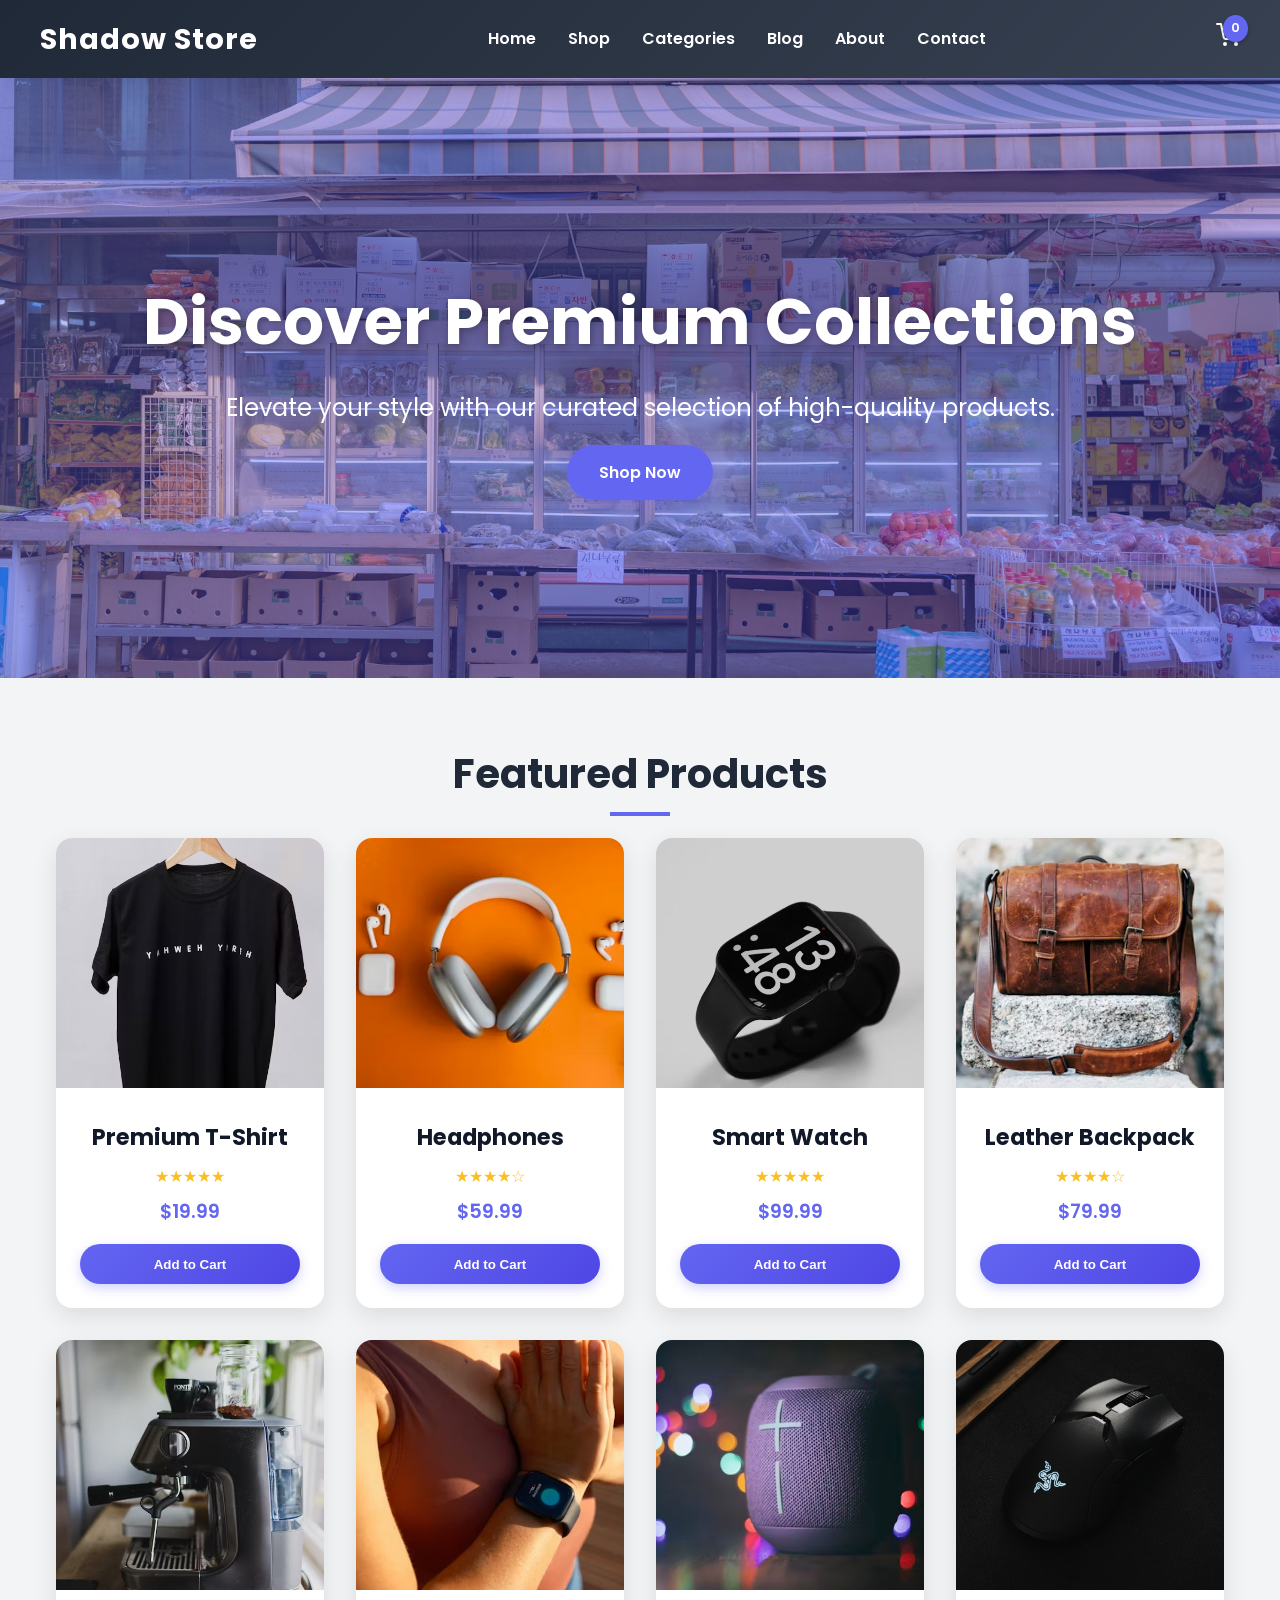
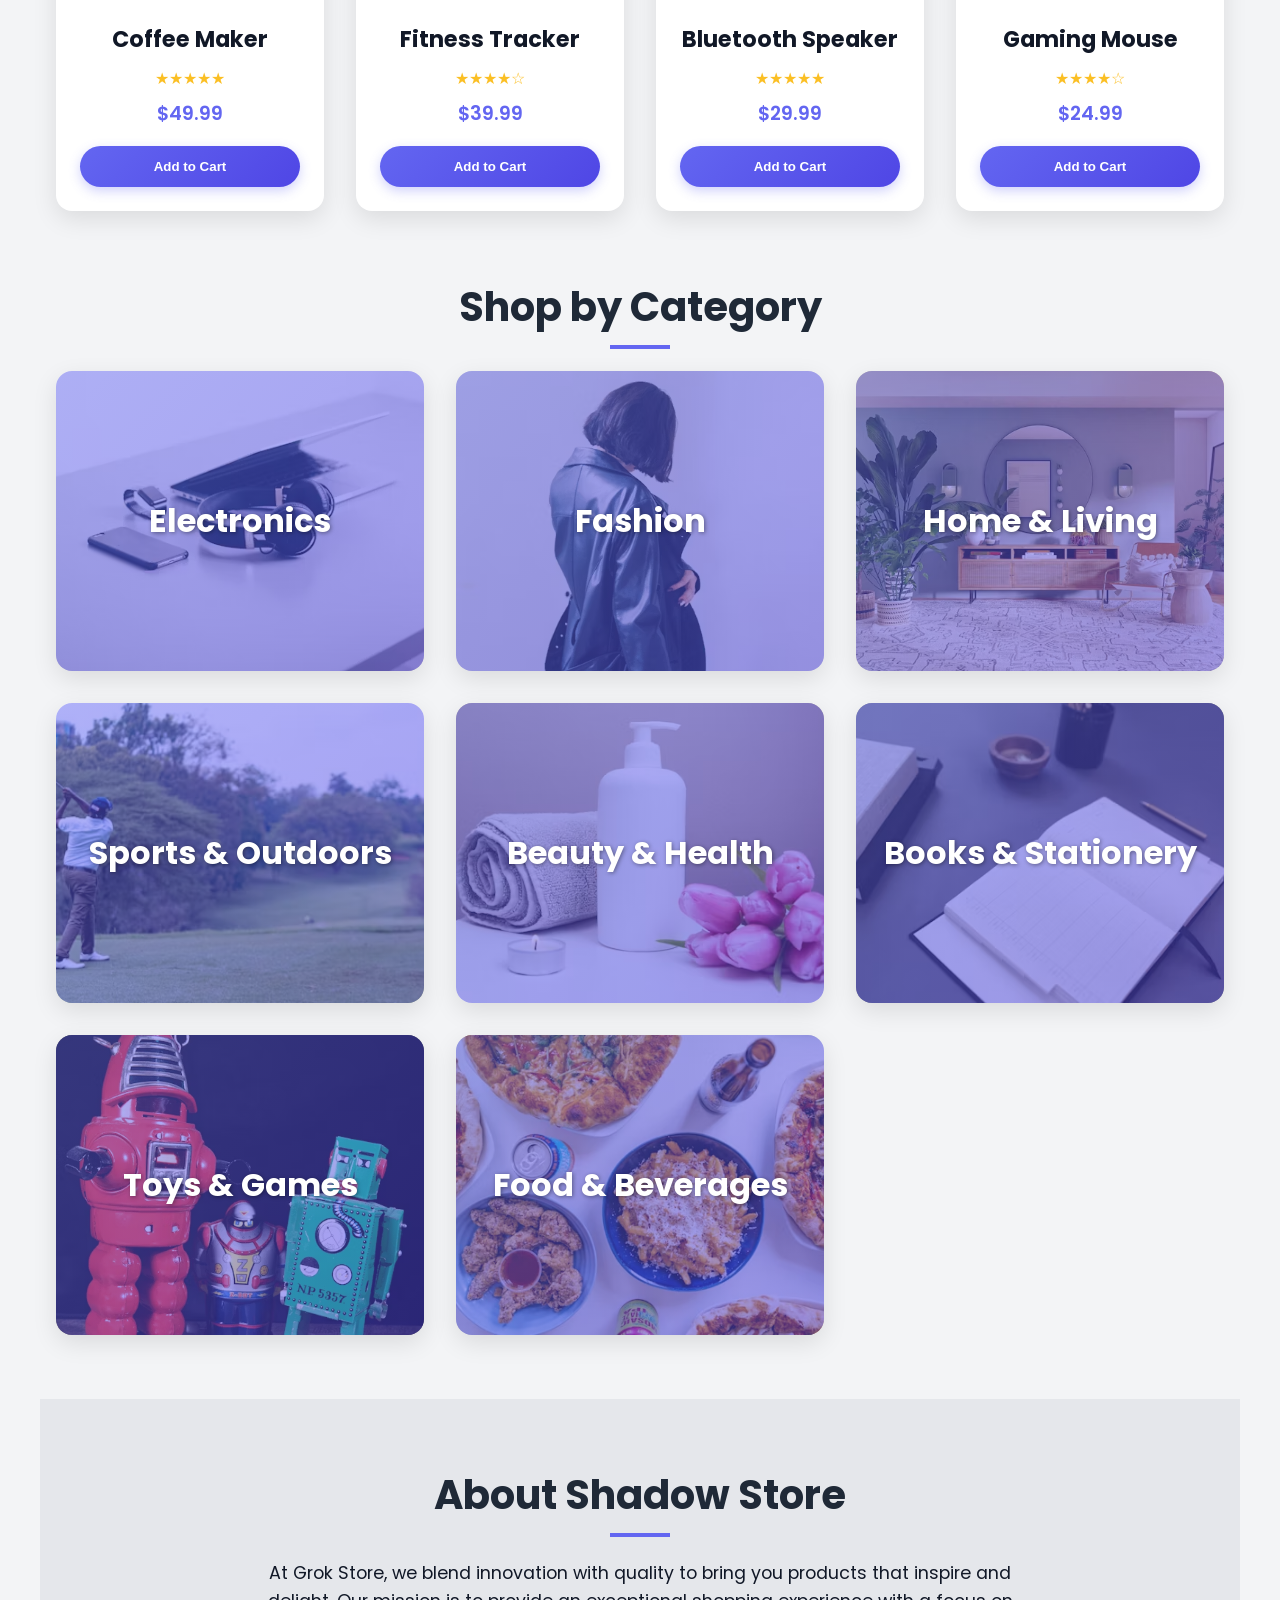
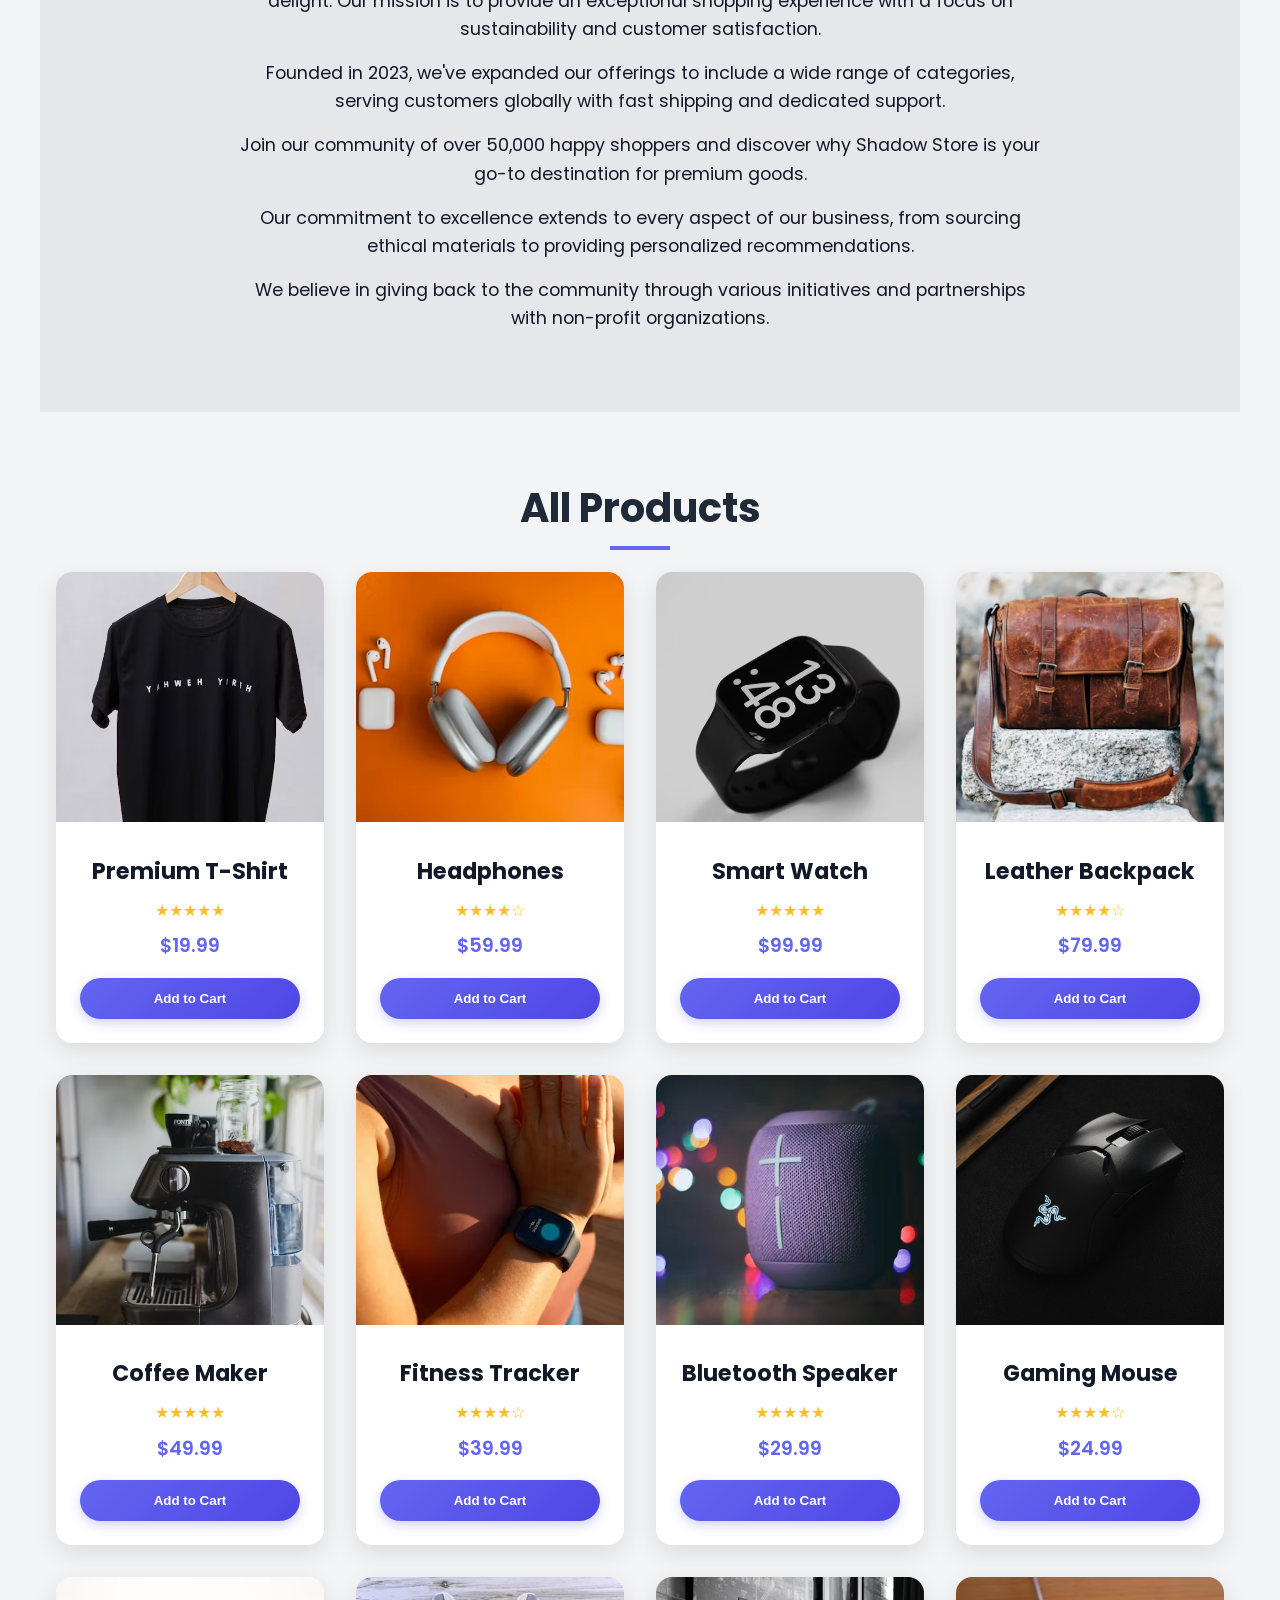
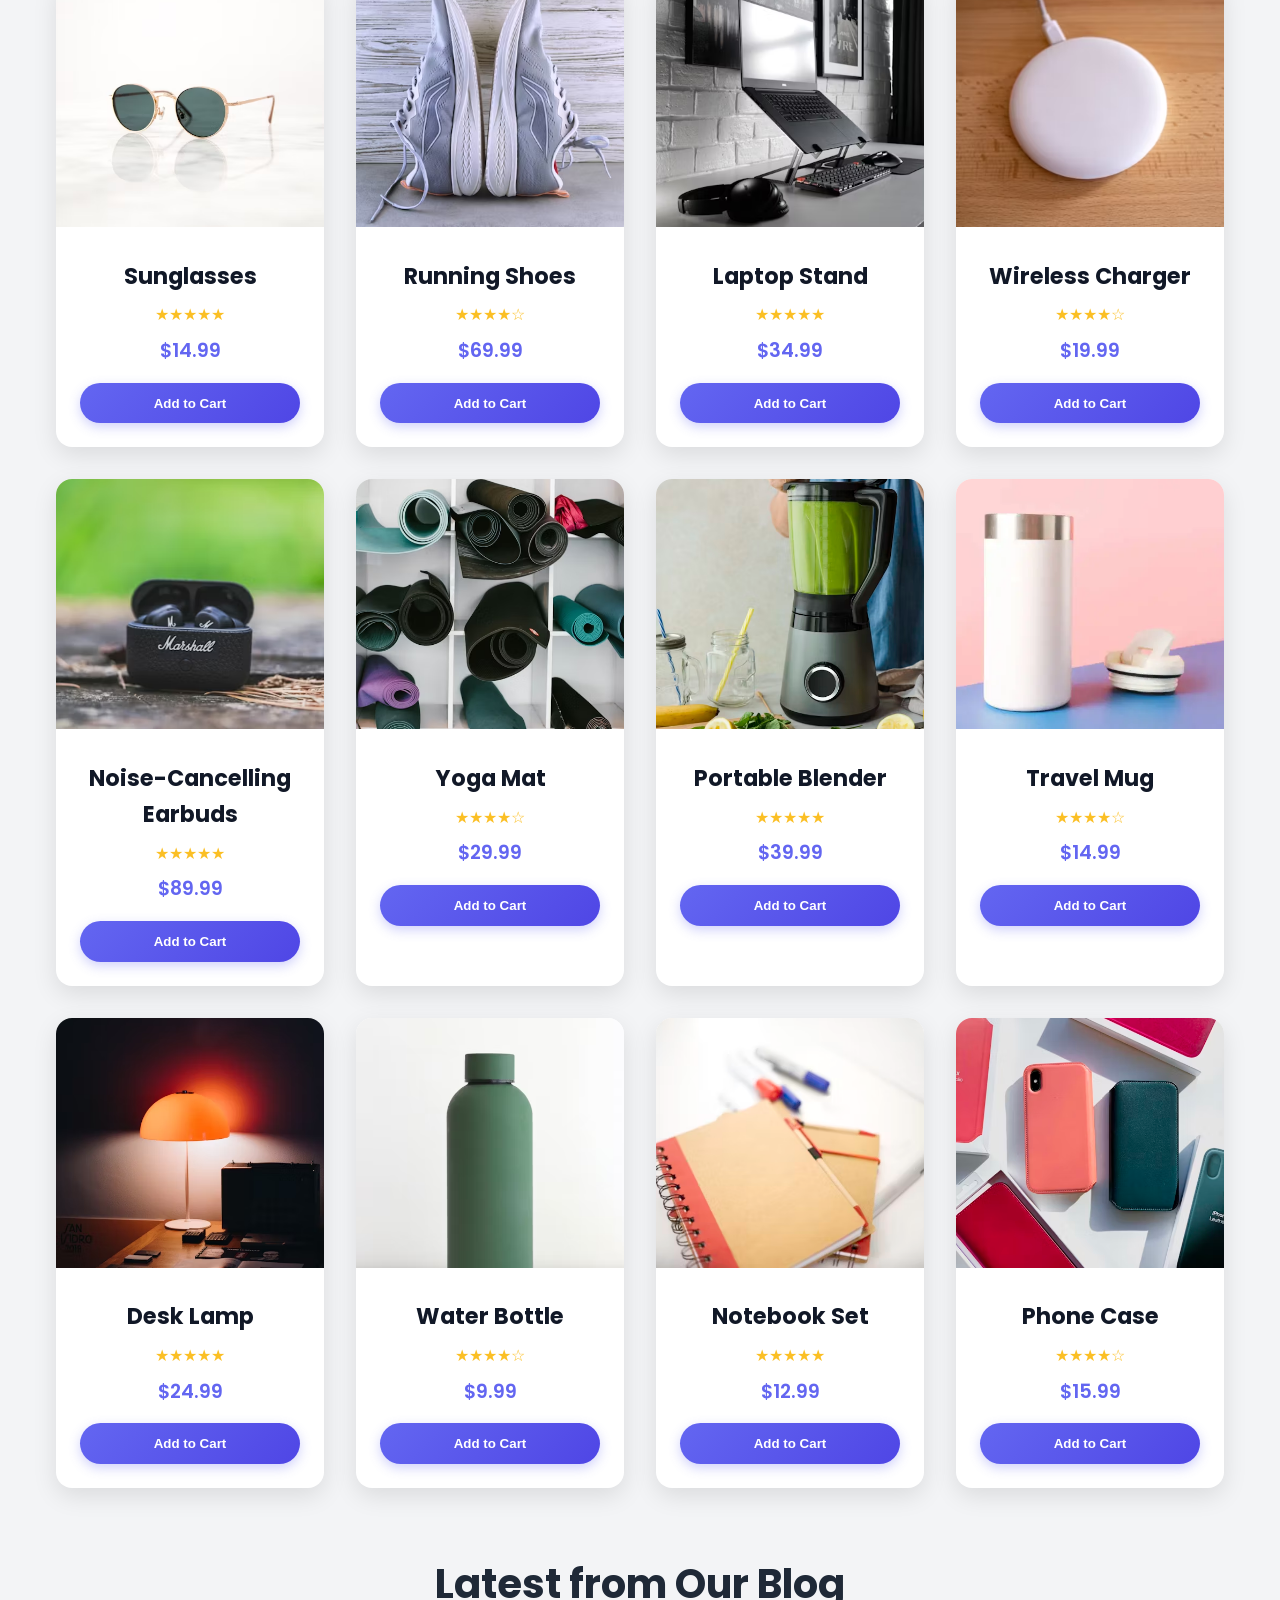
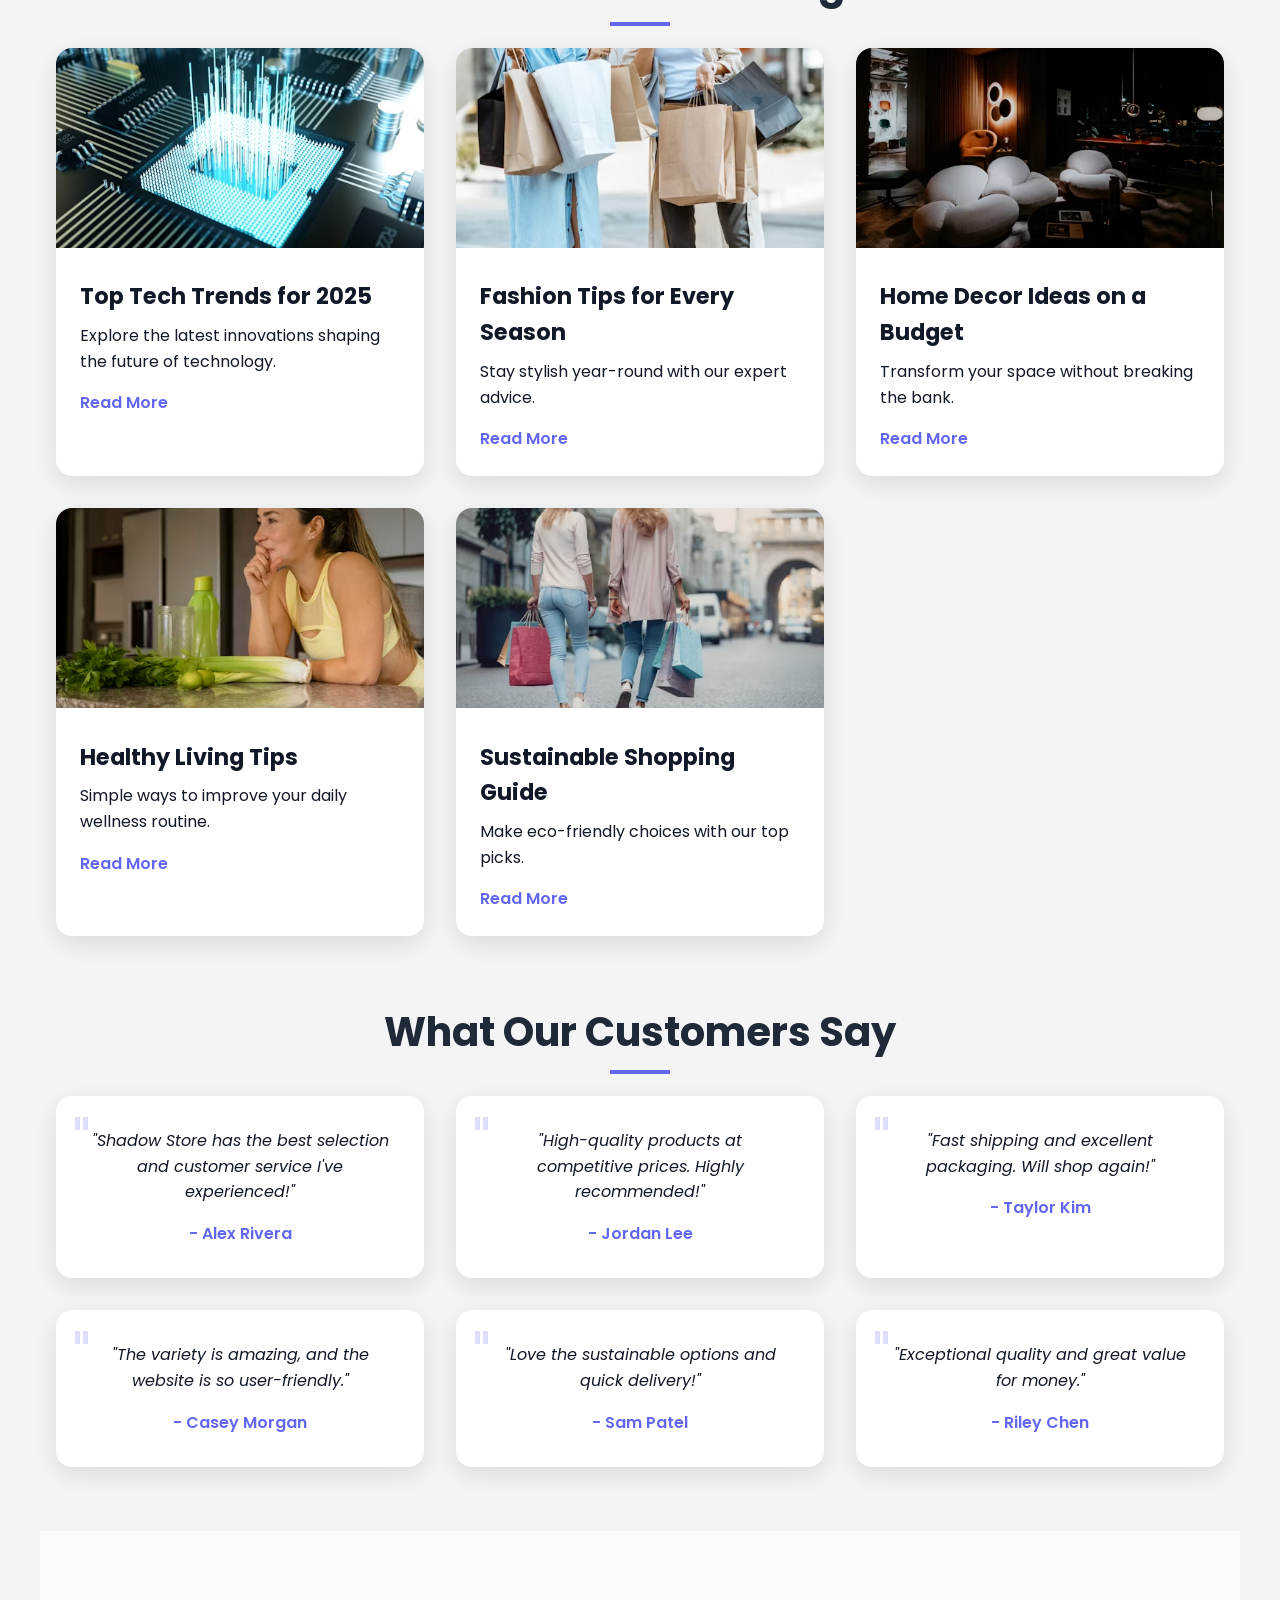
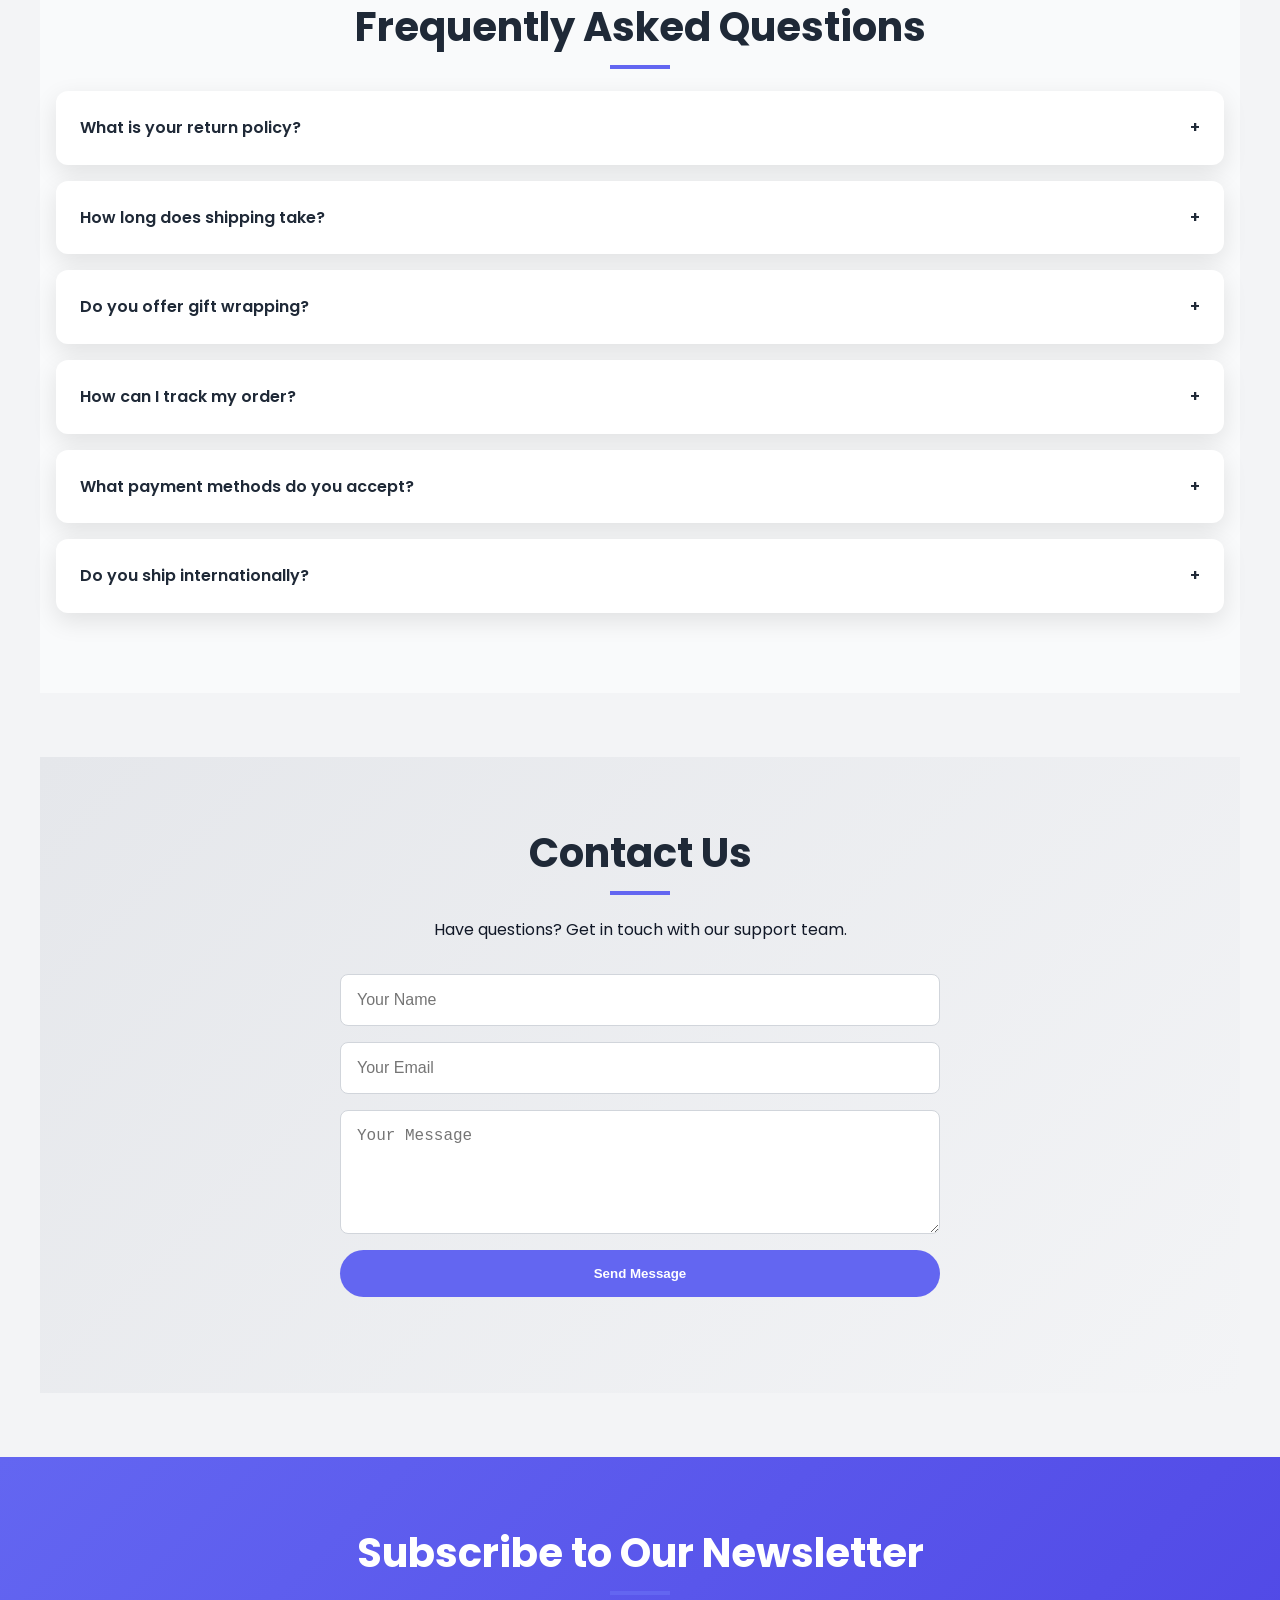
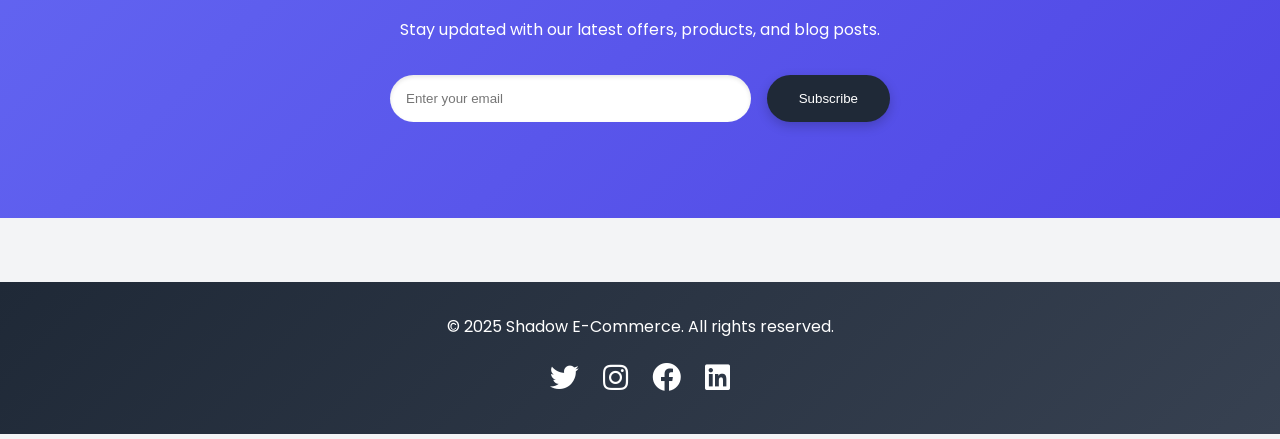
==== index.html @ c7c30edb "Add files via upload" ====
<!DOCTYPE html>
<html lang="en">

<head>
    <meta charset="UTF-8">
    <meta name="viewport" content="width=device-width, initial-scale=1.0">
    <title>Shadow E-Commerce Store</title>
    <link href="https://fonts.googleapis.com/css2?family=Poppins:wght@300;400;600;700&display=swap" rel="stylesheet">
    <link rel="stylesheet" href="https://cdnjs.cloudflare.com/ajax/libs/font-awesome/5.15.4/css/all.min.css">
    <link rel="stylesheet" href="style.css">
</head>

<body>
    <header>
        <nav>
            <div class="logo">Shadow Store</div>
            <ul class="nav-menu" id="nav-menu">
                <li><a href="#hero">Home</a></li>
                <li><a href="#all-products">Shop</a></li>
                <li><a href="#categories">Categories</a></li>
                <li><a href="#blog">Blog</a></li>
                <li><a href="#about">About</a></li>
                <li><a href="#contact">Contact</a></li>
            </ul>
            <div class="nav-right">
                <div class="cart-icon" id="cart-btn">
                    <svg xmlns="http://www.w3.org/2000/svg" viewBox="0 0 24 24" fill="none" stroke="currentColor"
                        stroke-width="2" stroke-linecap="round" stroke-linejoin="round">


                        <circle cx="9" cy="21" r="1" />
                        <circle cx="20" cy="21" r="1" />
                        <path d="M1 1h4l2.68 13.39a2 2 0 0 0 2 1.61h9.72a2 2 0 0 0 2-1.61L23 6H6" />
                    </svg>
                    <span class="cart-count" id="cart-count">0</span>
                </div>
                <div class="hamburger" id="hamburger">
                    <span></span>
                    <span></span>
                    <span></span>
                </div>
            </div>
        </nav>
    </header>

    <section class="hero" id="hero">
        <div class="hero-content">
            <h1>Discover Premium Collections</h1>
            <p>Elevate your style with our curated selection of high-quality products.</p>
            <a href="#" class="hero-btn">Shop Now</a>
        </div>
    </section>

    <section class="section" id="featured">
        <h2 class="section-title">Featured Products</h2>
        <div class="products-grid" id="featured-products-grid">
            <!-- Featured products here -->
        </div>
    </section>

    <section class="section" id="categories">
        <h2 class="section-title">Shop by Category</h2>
        <div class="categories">
            <div class="category-card">
                <img src="Electronics.avif" alt="Electronics" class="category-img">
                <div class="category-overlay">Electronics</div>
            </div>
            <div class="category-card">
                <img src="Fashion.avif" alt="Fashion" class="category-img">
                <div class="category-overlay">Fashion</div>
            </div>
            <div class="category-card">
                <img src="home.avif" alt="Home" class="category-img">
                <div class="category-overlay">Home & Living</div>
            </div>
            <div class="category-card">
                <img src="sports.avif" alt="Sports" class="category-img">
                <div class="category-overlay">Sports & Outdoors</div>
            </div>
            <div class="category-card">
                <img src="beauty and health.avif" alt="Beauty" class="category-img">
                <div class="category-overlay">Beauty & Health</div>
            </div>
            <div class="category-card">
                <img src="books.avif" alt="Books" class="category-img">
                <div class="category-overlay">Books & Stationery</div>
            </div>
            <div class="category-card">
                <img src="toya.avif" alt="Toys" class="category-img">
                <div class="category-overlay">Toys & Games</div>
            </div>
            <div class="category-card">
                <img src="food.avif" alt="Food" class="category-img">
                <div class="category-overlay">Food & Beverages</div>
            </div>
        </div>
    </section>

    <section class="about section" id="about">
        <h2 class="section-title">About Shadow Store</h2>
        <p>At Grok Store, we blend innovation with quality to bring you products that inspire and delight. Our mission
            is to provide an exceptional shopping experience with a focus on sustainability and customer satisfaction.
        </p>
        <p>Founded in 2023, we've expanded our offerings to include a wide range of categories, serving customers
            globally with fast shipping and dedicated support.</p>
        <p>Join our community of over 50,000 happy shoppers and discover why Shadow Store is your go-to destination for
            premium goods.</p>
        <p>Our commitment to excellence extends to every aspect of our business, from sourcing ethical materials to
            providing personalized recommendations.</p>
        <p>We believe in giving back to the community through various initiatives and partnerships with non-profit
            organizations.</p>
    </section>


    <section class="section" id="all-products">
        <h2 class="section-title">All Products</h2>
        <div class="products-grid" id="all-products-grid">
            <!-- All products here -->
        </div>
    </section>

    <section class="section" id="blog">
        <h2 class="section-title">Latest from Our Blog</h2>
        <div class="blog-teaser">
            <div class="blog-card">
                <img src="tech trend.avif" alt="Blog 1" class="blog-img">
                <div class="blog-info">
                    <h3>Top Tech Trends for 2025</h3>
                    <p>Explore the latest innovations shaping the future of technology.</p>
                    <a href="#" class="read-more">Read More</a>
                </div>
            </div>
            <div class="blog-card">
                <img src="fashiontrend.avif" alt="Blog 2" class="blog-img">
                <div class="blog-info">
                    <h3>Fashion Tips for Every Season</h3>
                    <p>Stay stylish year-round with our expert advice.</p>
                    <a href="#" class="read-more">Read More</a>
                </div>
            </div>
            <div class="blog-card">
                <img src="homel.avif" alt="Blog 3" class="blog-img">
                <div class="blog-info">
                    <h3>Home Decor Ideas on a Budget</h3>
                    <p>Transform your space without breaking the bank.</p>
                    <a href="#" class="read-more">Read More</a>
                </div>
            </div>
            <div class="blog-card">
                <img src="hewlthy living.avif" alt="Blog 4" class="blog-img">
                <div class="blog-info">
                    <h3>Healthy Living Tips</h3>
                    <p>Simple ways to improve your daily wellness routine.</p>
                    <a href="#" class="read-more">Read More</a>
                </div>
            </div>
            <div class="blog-card">
                <img src="shopping guide.avif" alt="Blog 5" class="blog-img">
                <div class="blog-info">
                    <h3>Sustainable Shopping Guide</h3>
                    <p>Make eco-friendly choices with our top picks.</p>
                    <a href="#" class="read-more">Read More</a>
                </div>
            </div>
        </div>
    </section>

    <section class="section" id="testimonials">
        <h2 class="section-title">What Our Customers Say</h2>
        <div class="testimonials-grid">
            <div class="testimonial-card">
                <p>"Shadow Store has the best selection and customer service I've experienced!"</p>
                <span class="testimonial-author">- Alex Rivera</span>
            </div>
            <div class="testimonial-card">
                <p>"High-quality products at competitive prices. Highly recommended!"</p>
                <span class="testimonial-author">- Jordan Lee</span>
            </div>
            <div class="testimonial-card">
                <p>"Fast shipping and excellent packaging. Will shop again!"</p>
                <span class="testimonial-author">- Taylor Kim</span>
            </div>
            <div class="testimonial-card">
                <p>"The variety is amazing, and the website is so user-friendly."</p>
                <span class="testimonial-author">- Casey Morgan</span>
            </div>
            <div class="testimonial-card">
                <p>"Love the sustainable options and quick delivery!"</p>
                <span class="testimonial-author">- Sam Patel</span>
            </div>
            <div class="testimonial-card">
                <p>"Exceptional quality and great value for money."</p>
                <span class="testimonial-author">- Riley Chen</span>
            </div>
        </div>
    </section>


    <section class="faq section">
        <h2 class="section-title">Frequently Asked Questions</h2>
        <div class="faq-item">
            <div class="faq-question">What is your return policy? <span class="faq-icon">+</span></div>
            <div class="faq-answer">We offer a 30-day return policy on most items. Please check the product page for
                details.</div>
        </div>
        <div class="faq-item">
            <div class="faq-question">How long does shipping take? <span class="faq-icon">+</span></div>
            <div class="faq-answer">Standard shipping takes 3-5 business days within the US. International shipping
                varies.</div>
        </div>
        <div class="faq-item">
            <div class="faq-question">Do you offer gift wrapping? <span class="faq-icon">+</span></div>
            <div class="faq-answer">Yes, gift wrapping is available for an additional fee during checkout.</div>
        </div>
        <div class="faq-item">
            <div class="faq-question">How can I track my order? <span class="faq-icon">+</span></div>
            <div class="faq-answer">You'll receive a tracking number via email once your order ships.</div>
        </div>
        <div class="faq-item">
            <div class="faq-question">What payment methods do you accept? <span class="faq-icon">+</span></div>
            <div class="faq-answer">We accept major credit cards, PayPal, and Apple Pay.</div>
        </div>
        <div class="faq-item">
            <div class="faq-question">Do you ship internationally? <span class="faq-icon">+</span></div>
            <div class="faq-answer">Yes, we ship to most countries worldwide. Shipping fees apply.</div>
        </div>
    </section>

    <section class="contact section" id="contact">
        <h2 class="section-title">Contact Us</h2>
        <p>Have questions? Get in touch with our support team.</p>
        <form>
            <input type="text" placeholder="Your Name">
            <input type="email" placeholder="Your Email">
            <textarea placeholder="Your Message" rows="5"></textarea>
            <button type="submit">Send Message</button>
        </form>
    </section>

    <section class="newsletter">
        <h2 class="section-title" style="color: #fff;">Subscribe to Our Newsletter</h2>
        <p>Stay updated with our latest offers, products, and blog posts.</p>
        <form>
            <input type="email" placeholder="Enter your email">
            <button type="submit">Subscribe</button>
        </form>
    </section>

    <div class="cart-modal" id="cart-modal">
        <div class="cart-content">
            <span class="close-modal" id="close-modal">&times;</span>
            <h2>Your Cart</h2>
            <div class="cart-items" id="cart-items"></div>
            <p class="total" id="total">Total: $0</p>
            <button class="checkout-btn" onclick="alert('Checkout not implemented')">Checkout</button>
        </div>
    </div>

    <footer>
        <p>&copy; 2025 Shadow E-Commerce. All rights reserved.</p>
        <div class="social-links">
            <a href="#"><i class="fab fa-twitter"></i></a>
            <a href="#"><i class="fab fa-instagram"></i></a>
            <a href="#"><i class="fab fa-facebook"></i></a>
            <a href="#"><i class="fab fa-linkedin"></i></a>
        </div>
    </footer>

    <script src="script.js"></script>
</body>

</html>
---- style.css ----
/* CSS Variables - Enhanced for beauty */
  :root {
      --primary-color: #6366F1;
      /* Indigo */
      --secondary-color: #1F2937;
      /* Dark gray */
      --accent-color: #4F46E5;
      /* Deeper indigo */
      --bg-color: #F3F4F6;
      /* Soft light gray */
      --text-color: #111827;
      /* Almost black */
      --light-text: #FFFFFF;
      /* White */
      --success-color: #10B981;
      /* Green */
      --error-color: #EF4444;
      /* Red */
      --warning-color: #FBBF24;
      /* Yellow */
      --shadow: 0 8px 24px rgba(0, 0, 0, 0.1);
      --transition: all 0.3s cubic-bezier(0.4, 0, 0.2, 1);
  }

  /* Basic Reset */
  * {
      margin: 0;
      padding: 0;
      box-sizing: border-box;
  }

  body {
      font-family: 'Poppins', sans-serif;
      line-height: 1.6;
      color: var(--text-color);
      background-color: var(--bg-color);
  }

  /* Header */
  header {
      background: linear-gradient(135deg, var(--secondary-color), #374151);
      color: var(--light-text);
      padding: 1rem;
      position: sticky;
      top: 0;
      z-index: 1000;
      box-shadow: var(--shadow);
  }

  nav {
      display: flex;
      justify-content: space-between;
      align-items: center;
      max-width: 1200px;
      margin: 0 auto;
  }

  nav .logo {
      font-size: 1.8rem;
      font-weight: 700;
      letter-spacing: 1px;
  }

  .nav-right {
      display: flex;
      align-items: center;
      gap: 1rem;
  }

  nav ul {
      list-style: none;
      display: flex;
      gap: 2rem;
  }

  nav ul li a {
      color: var(--light-text);
      text-decoration: none;
      font-weight: 600;
      transition: var(--transition);
  }

  nav ul li a:hover {
      color: var(--primary-color);
      transform: translateY(-2px);
  }

  .cart-icon {
      position: relative;
      cursor: pointer;
      color: var(--light-text);
      transition: var(--transition);
  }

  .cart-icon:hover {
      color: var(--primary-color);
  }

  .cart-icon svg {
      width: 24px;
      height: 24px;
  }

  .cart-count {
      position: absolute;
      top: -8px;
      right: -8px;
      background: var(--primary-color);
      color: var(--light-text);
      border-radius: 50%;
      padding: 0.2rem 0.5rem;
      font-size: 0.8rem;
      font-weight: 600;
      box-shadow: 0 2px 4px rgba(0, 0, 0, 0.2);
  }

  /* Hamburger Menu for Mobile */
  .hamburger {
      display: none;
      flex-direction: column;
      cursor: pointer;
      gap: 0.4rem;
      transition: var(--transition);
  }

  .hamburger span {
      width: 25px;
      height: 3px;
      background: var(--light-text);
      transition: var(--transition);
      border-radius: 2px;
  }

  .hamburger.active span:nth-child(1) {
      transform: rotate(45deg) translate(5px, 5px);
  }

  .hamburger.active span:nth-child(2) {
      opacity: 0;
  }

  .hamburger.active span:nth-child(3) {
      transform: rotate(-45deg) translate(7px, -6px);
  }


  .nav-menu {
      display: flex;
      transition: var(--transition);
  }

  @media (max-width: 768px) {
      .hamburger {
          display: flex;
      }

      .nav-menu {
          position: absolute;
          top: 100%;
          left: 0;
          width: 100%;
          background: linear-gradient(135deg, var(--secondary-color), #374151);
          flex-direction: column;
          gap: 1rem;
          padding: 1rem;
          max-height: 0;
          overflow: hidden;
          transition: max-height 0.5s ease-in-out, opacity 0.5s ease-in-out;
          opacity: 0;
          box-shadow: var(--shadow);
      }

      .nav-menu.active {
          max-height: 500px;
          opacity: 1;
      }

      nav ul li {
          text-align: center;
      }

      .nav-right {
          gap: 1.5rem;
      }
  }

  /* Hero Section - Enhanced with subtle animation */
  .hero {
      background: url('sq-lim-aWm7fAUNPEc-unsplash (2).jpg') no-repeat center center/cover;
      height: 600px;
      display: flex;
      flex-direction: column;
      align-items: center;
      justify-content: center;
      text-align: center;
      color: var(--light-text);
      position: relative;
      overflow: hidden;
      animation: heroBg 20s ease infinite;
  }

  @keyframes heroBg {
      0% {
          background-position: center;
      }

      50% {
          background-position: center left;
      }

      100% {
          background-position: center;
      }
  }

  .hero::before {
      content: '';
      position: absolute;
      top: 0;
      left: 0;
      width: 100%;
      height: 100%;
      background: linear-gradient(135deg, rgba(99, 102, 241, 0.4), rgba(79, 70, 229, 0.4));
      z-index: 1;
  }

  .hero-content {
      position: relative;
      z-index: 2;
      animation: fadeInUp 1.5s ease-out;
  }

  .hero h1 {
      font-size: 4rem;
      margin-bottom: 1rem;
      text-shadow: 2px 2px 8px rgba(0, 0, 0, 0.3);
  }

  .hero p {
      font-size: 1.5rem;
      margin-bottom: 2rem;
  }

  .hero-btn {
      background: var(--primary-color);
      color: var(--light-text);
      padding: 1rem 2rem;
      border-radius: 50px;
      text-decoration: none;
      font-weight: 600;
      transition: var(--transition);
      box-shadow: 0 4px 12px rgba(99, 102, 241, 0.4);
  }

  .hero-btn:hover {
      background: var(--accent-color);
      transform: scale(1.05);
      box-shadow: 0 6px 18px rgba(99, 102, 241, 0.6);
  }

  /* Section Styles */
  .section {
      max-width: 1200px;
      margin: 4rem auto;
      padding: 0 1rem;
  }

  .section-title {
      text-align: center;
      font-size: 2.5rem;
      margin-bottom: 2rem;
      position: relative;
      color: var(--secondary-color);
  }

  .section-title::after {
      content: '';
      width: 60px;
      height: 4px;
      background: var(--primary-color);
      position: absolute;
      bottom: -10px;
      left: 50%;
      transform: translateX(-50%);
  }

  /* Products Grid */
  .products-grid {
      display: grid;
      grid-template-columns: repeat(auto-fit, minmax(250px, 1fr));
      gap: 2rem;
  }

  .product-card {
      background: #fff;
      border-radius: 16px;
      overflow: hidden;
      box-shadow: var(--shadow);
      transition: var(--transition);
  }


  .product-card:hover {
      transform: translateY(-12px);
      box-shadow: 0 12px 32px rgba(0, 0, 0, 0.12);
  }

  .product-img {
      width: 100%;
      height: 250px;
      object-fit: cover;
      transition: var(--transition);
  }

  .product-card:hover .product-img {
      transform: scale(1.08);
  }

  .product-info {
      padding: 1.5rem;
      text-align: center;
  }

  .product-info h3 {
      font-size: 1.4rem;
      margin-bottom: 0.5rem;
  }

  .product-rating {
      color: var(--warning-color);
      margin-bottom: 0.5rem;
  }

  .product-price {
      font-size: 1.2rem;
      font-weight: 600;
      color: var(--primary-color);
      margin-bottom: 1rem;
  }

  .add-to-cart {
      background: linear-gradient(135deg, var(--primary-color), var(--accent-color));
      color: var(--light-text);
      border: none;
      padding: 0.8rem 1.5rem;
      border-radius: 50px;
      cursor: pointer;
      font-weight: 600;
      transition: var(--transition);
      width: 100%;
      box-shadow: 0 4px 12px rgba(99, 102, 241, 0.3);
  }

  .add-to-cart:hover {
      background: linear-gradient(135deg, var(--accent-color), var(--primary-color));
      transform: scale(1.05);
      box-shadow: 0 6px 18px rgba(99, 102, 241, 0.5);
  }

  /* Categories Section */
  .categories {
      display: grid;
      grid-template-columns: repeat(auto-fit, minmax(300px, 1fr));
      gap: 2rem;
  }

  .category-card {
      position: relative;
      height: 300px;
      border-radius: 16px;
      overflow: hidden;
      box-shadow: var(--shadow);
      transition: var(--transition);
  }

  .category-card:hover {
      transform: scale(1.05);
      box-shadow: 0 12px 32px rgba(0, 0, 0, 0.12);
  }

  .category-img {
      width: 100%;
      height: 100%;
      object-fit: cover;
      transition: var(--transition);
  }

  .category-card:hover .category-img {
      transform: scale(1.1);
  }

  .category-overlay {
      position: absolute;
      top: 0;
      left: 0;
      width: 100%;
      height: 100%;
      background: linear-gradient(135deg, rgba(99, 102, 241, 0.5), rgba(79, 70, 229, 0.5));
      display: flex;
      align-items: center;
      justify-content: center;
      color: var(--light-text);
      font-size: 2rem;
      font-weight: 700;
      text-shadow: 1px 1px 4px rgba(0, 0, 0, 0.4);
      transition: var(--transition);
  }

  .category-card:hover .category-overlay {
      background: linear-gradient(135deg, rgba(99, 102, 241, 0.6), rgba(79, 70, 229, 0.6));
  }

  /* About Section */
  .about {
      background: #E5E7EB;
      padding: 4rem 1rem;
      text-align: center;
  }

  .about p {
      max-width: 800px;
      margin: 0 auto 1rem;
      font-size: 1.1rem;
  }

  /* Blog Teaser */
  .blog-teaser {
      display: grid;
      grid-template-columns: repeat(auto-fit, minmax(300px, 1fr));
      gap: 2rem;
  }

  .blog-card {
      background: #fff;
      border-radius: 16px;
      overflow: hidden;
      box-shadow: var(--shadow);
      transition: var(--transition);
  }

  .blog-card:hover {
      transform: translateY(-12px);
      box-shadow: 0 12px 32px rgba(0, 0, 0, 0.12);
  }

  .blog-img {
      width: 100%;
      height: 200px;
      object-fit: cover;
      transition: var(--transition);
  }

  .blog-card:hover .blog-img {
      transform: scale(1.08);
  }


  .blog-info {
      padding: 1.5rem;
  }

  .blog-info h3 {
      font-size: 1.4rem;
      margin-bottom: 0.5rem;
  }

  .blog-info p {
      font-size: 1rem;
      margin-bottom: 1rem;
  }

  .read-more {
      color: var(--primary-color);
      text-decoration: none;
      font-weight: 600;
      transition: var(--transition);
  }

  .read-more:hover {
      color: var(--accent-color);
  }

  /* Testimonials */
  .testimonials-grid {
      display: grid;
      grid-template-columns: repeat(auto-fit, minmax(300px, 1fr));
      gap: 2rem;
  }

  .testimonial-card {
      background: #fff;
      border-radius: 16px;
      padding: 2rem;
      box-shadow: var(--shadow);
      text-align: center;
      position: relative;
      transition: var(--transition);
  }

  .testimonial-card:hover {
      transform: translateY(-8px);
      box-shadow: 0 10px 28px rgba(0, 0, 0, 0.1);
  }

  .testimonial-card::before {
      content: '"';
      font-size: 4rem;
      color: var(--primary-color);
      position: absolute;
      top: 0;
      left: 1rem;
      opacity: 0.2;
  }

  .testimonial-card p {
      font-style: italic;
      margin-bottom: 1rem;
  }

  .testimonial-author {
      font-weight: 600;
      color: var(--primary-color);
  }

  /* FAQ Section */
  .faq {
      background: #F9FAFB;
      padding: 4rem 1rem;
  }

  .faq-item {
      background: #fff;
      border-radius: 12px;
      box-shadow: var(--shadow);
      margin-bottom: 1rem;
      overflow: hidden;
      transition: var(--transition);
  }

  .faq-question {
      padding: 1.5rem;
      cursor: pointer;
      display: flex;
      justify-content: space-between;
      align-items: center;
      font-weight: 600;
      color: var(--secondary-color);
      transition: var(--transition);
  }

  .faq-question:hover {
      color: var(--primary-color);
      background: #F9FAFB;
  }

  .faq-answer {
      padding: 0 1.5rem 1.5rem;
      display: none;
      color: var(--text-color);
  }

  .faq-item.active .faq-answer {
      display: block;
  }

  .faq-icon {
      transition: transform 0.3s ease;
  }

  .faq-item.active .faq-icon {
      transform: rotate(45deg);
  }

  /* Contact Section */
  .contact {
      background: linear-gradient(135deg, #E5E7EB, #F3F4F6);
      padding: 4rem 1rem;
      text-align: center;
  }

  .contact form {
      max-width: 600px;
      margin: 2rem auto;
      display: flex;
      flex-direction: column;
      gap: 1rem;
  }

  .contact input,
  .contact textarea {
      padding: 1rem;
      border: 1px solid #D1D5DB;
      border-radius: 8px;
      font-size: 1rem;
  }

  .contact button {
      background: var(--primary-color);
      color: var(--light-text);
      border: none;
      padding: 1rem;
      border-radius: 50px;
      cursor: pointer;
      font-weight: 600;
      transition: var(--transition);
  }

  .contact button:hover {
      background: var(--accent-color);
      transform: scale(1.05);
  }

  /* Newsletter */
  .newsletter {
      background: linear-gradient(135deg, var(--primary-color), var(--accent-color));
      color: var(--light-text);
      padding: 4rem 1rem;
      text-align: center;
  }


  .newsletter form {
      max-width: 500px;
      margin: 2rem auto;
      display: flex;
      gap: 1rem;
  }

  .newsletter input {
      flex: 1;
      padding: 1rem;
      border: none;
      border-radius: 50px;
      box-shadow: inset 0 2px 4px rgba(0, 0, 0, 0.1);
  }

  .newsletter button {
      background: var(--secondary-color);
      color: var(--light-text);
      border: none;
      padding: 1rem 2rem;
      border-radius: 50px;
      cursor: pointer;
      transition: var(--transition);
      box-shadow: 0 4px 12px rgba(0, 0, 0, 0.2);
  }

  .newsletter button:hover {
      background: #111827;
      transform: scale(1.05);
  }

  /* Cart Modal - More Beautiful and Realistic */
  .cart-modal {
      position: fixed;
      top: 0;
      left: 0;
      width: 100%;
      height: 100%;
      background: rgba(0, 0, 0, 0.6);
      display: none;
      align-items: center;
      justify-content: center;
      z-index: 2000;
      animation: fadeIn 0.5s ease;
  }

  .cart-content {
      background: #fff;
      padding: 2.5rem;
      border-radius: 20px;
      max-width: 800px;
      width: 90%;
      position: relative;
      box-shadow: 0 12px 32px rgba(0, 0, 0, 0.2);
      overflow-y: auto;
      max-height: 80vh;
  }

  .close-modal {
      position: absolute;
      top: 1.5rem;
      right: 1.5rem;
      cursor: pointer;
      font-size: 2rem;
      color: var(--text-color);
      transition: var(--transition);
  }

  .close-modal:hover {
      color: var(--primary-color);
      transform: rotate(90deg);
  }

  .cart-content h2 {
      text-align: center;
      margin-bottom: 2rem;
      color: var(--secondary-color);
  }

  .cart-items {
      margin-bottom: 2rem;
  }

  .cart-item {
      display: flex;
      align-items: center;
      margin-bottom: 1.5rem;
      padding: 1.5rem;
      border-radius: 16px;
      background: #F9FAFB;
      box-shadow: 0 4px 12px rgba(0, 0, 0, 0.05);
      transition: var(--transition);
  }

  .cart-item:hover {
      transform: translateY(-4px);
      box-shadow: 0 6px 16px rgba(0, 0, 0, 0.1);
  }

  .cart-item-img {
      width: 80px;
      height: 80px;
      object-fit: cover;
      border-radius: 8px;
      margin-right: 1.5rem;
  }

  .cart-item-details {
      flex: 1;
  }

  .cart-item-name {
      font-weight: 600;
      margin-bottom: 0.5rem;
  }

  .cart-item-subtotal {
      font-weight: 600;
      color: var(--primary-color);
  }

  .cart-item-quantity {
      display: flex;
      align-items: center;
      gap: 0.5rem;
      margin-bottom: 0.5rem;
  }

  .quantity-btn {
      background: #E5E7EB;
      color: var(--text-color);
      border: none;
      padding: 0.5rem 1rem;
      border-radius: 50px;
      cursor: pointer;
      transition: var(--transition);
      font-size: 1rem;
  }

  .quantity-btn:hover {
      background: var(--primary-color);
      color: var(--light-text);
  }

  .quantity-value {
      font-weight: 600;
  }

  .remove-item {
      background: var(--error-color);
      color: var(--light-text);
      border: none;
      padding: 0.5rem 1rem;
      border-radius: 50px;
      cursor: pointer;
      transition: var(--transition);
      font-size: 0.9rem;
      margin-left: 1rem;
  }

  .remove-item:hover {
      background: #DC2626;
      transform: scale(1.05);
  }

  .total {
      font-size: 1.4rem;
      font-weight: 700;
      text-align: right;
      color: var(--primary-color);
      margin-bottom: 1.5rem;
  }

  .checkout-btn {
      background: linear-gradient(135deg, var(--primary-color), var(--accent-color));
      color: var(--light-text);
      border: none;
      padding: 1rem;
      border-radius: 50px;
      cursor: pointer;
      font-weight: 600;
      transition: var(--transition);
      width: 100%;
      box-shadow: 0 4px 12px rgba(99, 102, 241, 0.3);
      text-align: center;
  }

  .checkout-btn:hover {
      background: linear-gradient(135deg, var(--accent-color), var(--primary-color));
      transform: scale(1.02);
      box-shadow: 0 6px 18px rgba(99, 102, 241, 0.5);
  }

  /* Footer */
  footer {
      background: linear-gradient(135deg, var(--secondary-color), #374151);
      color: var(--light-text);
      text-align: center;
      padding: 2rem;
      margin-top: 4rem;
  }

  footer p {
      margin-bottom: 1rem;
  }

  .social-links {
      display: flex;
      justify-content: center;
      gap: 1.5rem;
  }

  .social-links a {
      color: var(--light-text);
      font-size: 1.8rem;
      transition: var(--transition);
  }

  .social-links a:hover {
      color: var(--primary-color);
      transform: scale(1.1);
  }

  /* Animations */
  @keyframes fadeIn {
      from {
          opacity: 0;
      }

      to {
          opacity: 1;
      }
  }

  @keyframes fadeInUp {
      from {
          opacity: 0;
          transform: translateY(50px);
      }

      to {
          opacity: 1;
          transform: translateY(0);
      }
  }

  /* Responsive Media Queries */
  @media (max-width: 768px) {
      .hero {
          height: 500px;
      }

      .hero h1 {
          font-size: 3rem;
      }

      .hero p {
          font-size: 1.2rem;
      }

      .products-grid,
      .categories,
      .blog-teaser,
      .testimonials-grid {
          grid-template-columns: 1fr;
      }

      .cart-item {
          flex-direction: column;
          align-items: flex-start;
          gap: 1rem;
      }

      .cart-item-img {
          margin-right: 0;
          width: 100%;
          height: auto;
      }

      .remove-item {
          margin-left: 0;
          width: 100%;
      }
  }

  @media (max-width: 480px) {
      .hero {
          height: 400px;
      }

      .hero h1 {
          font-size: 2.5rem;
      }

      .newsletter form,
      .contact form {
          flex-direction: column;
      }
  }
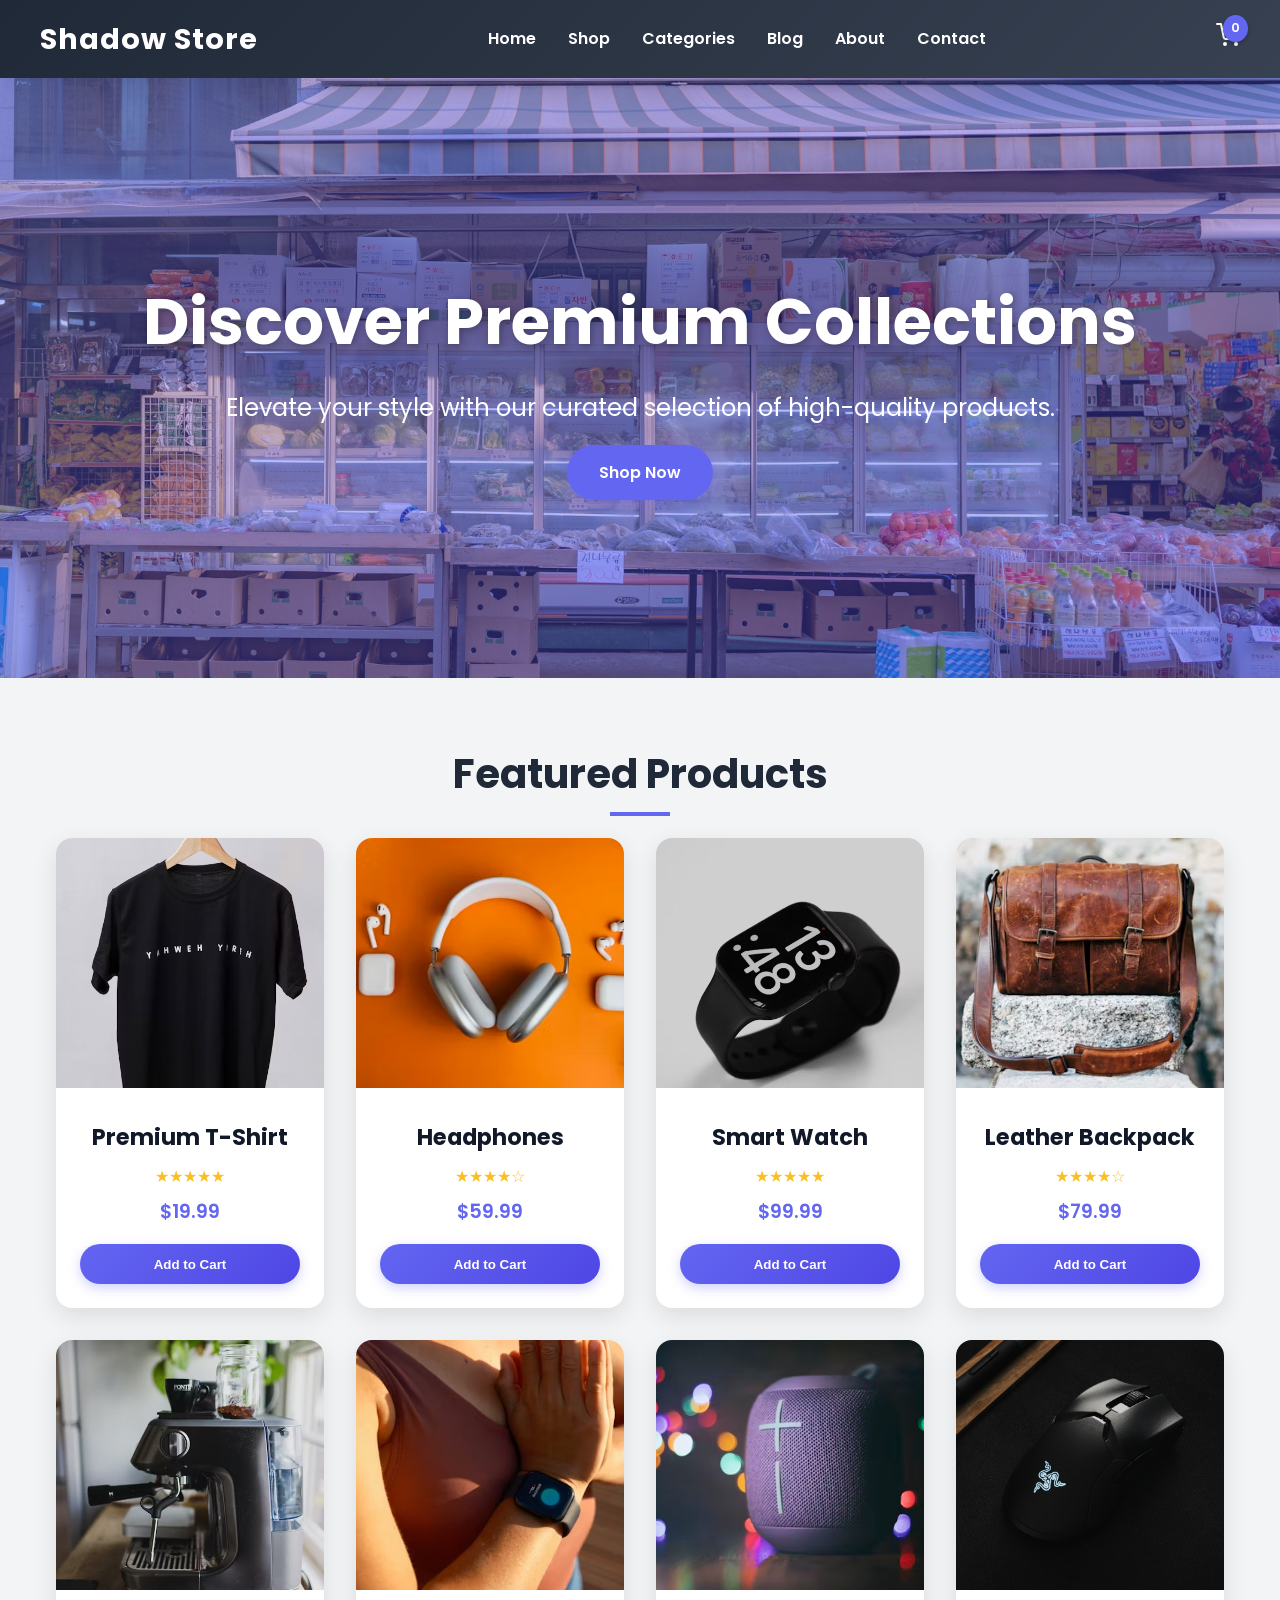
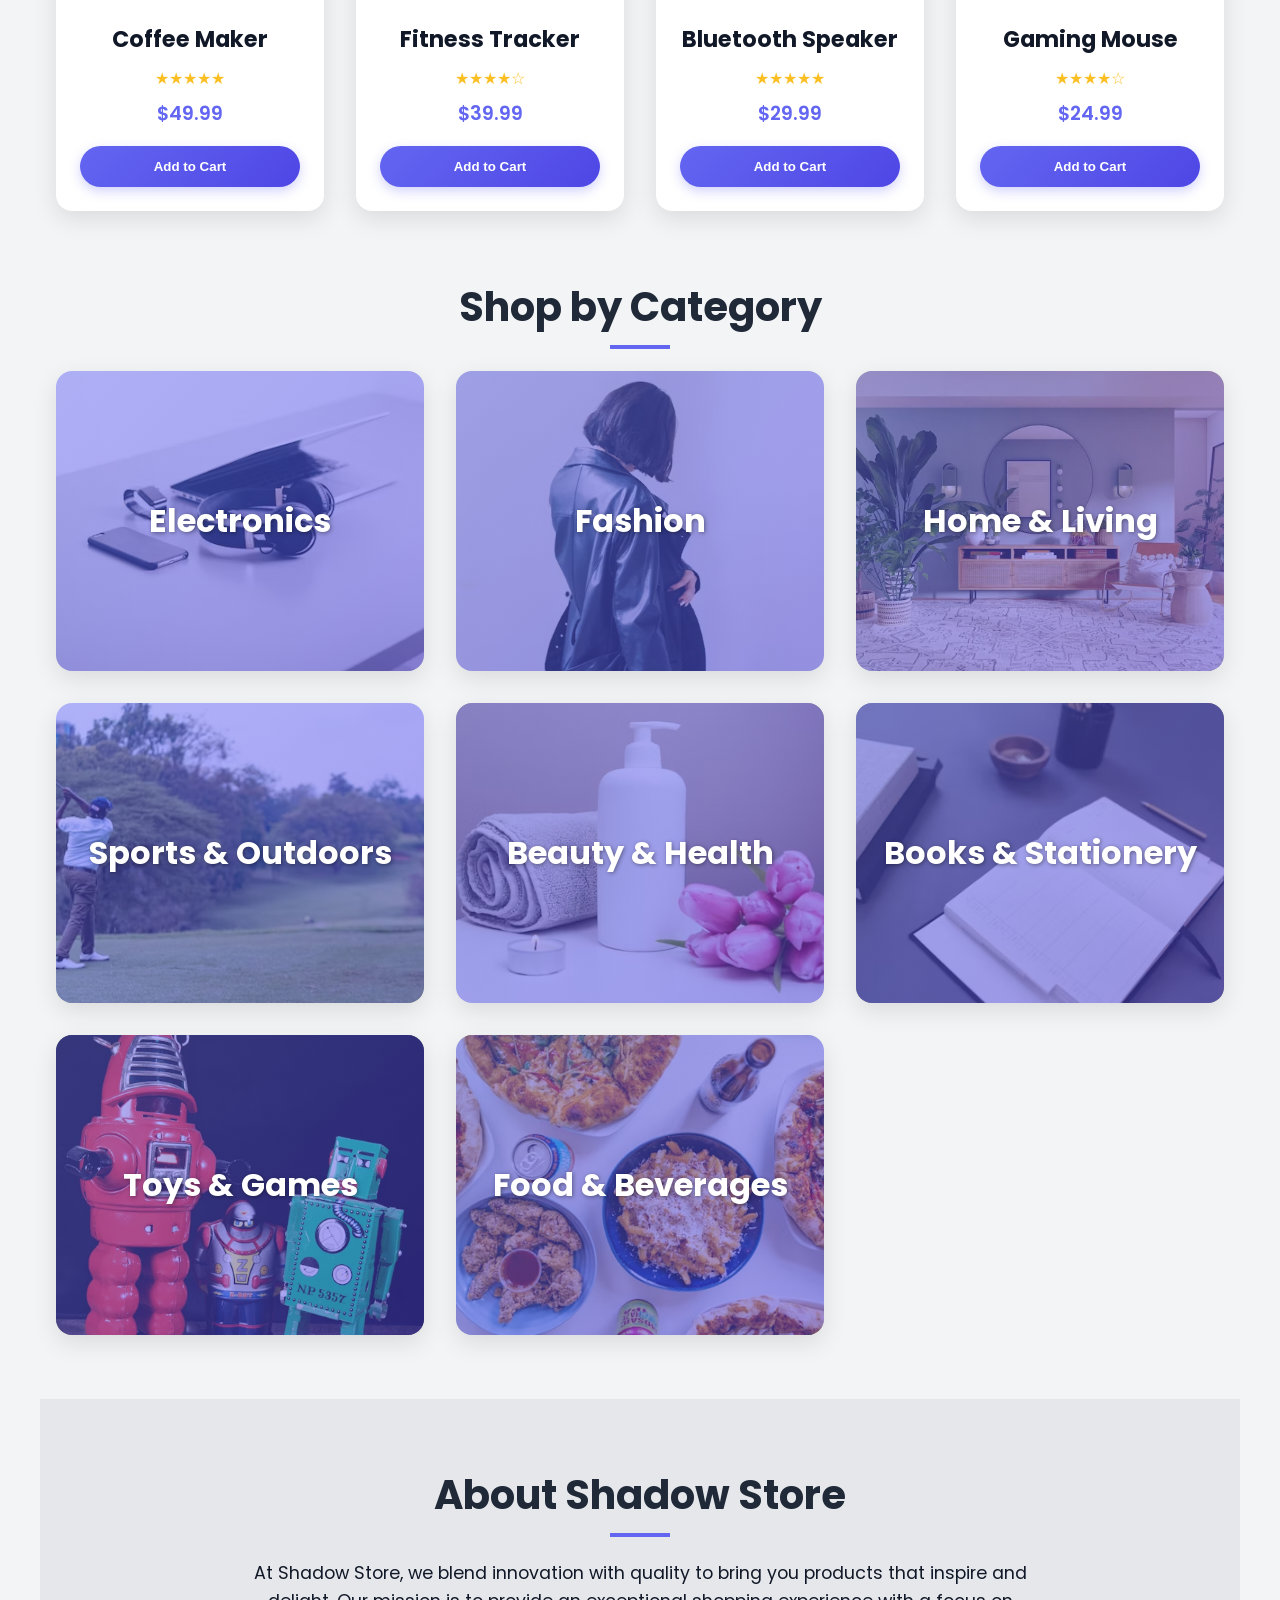
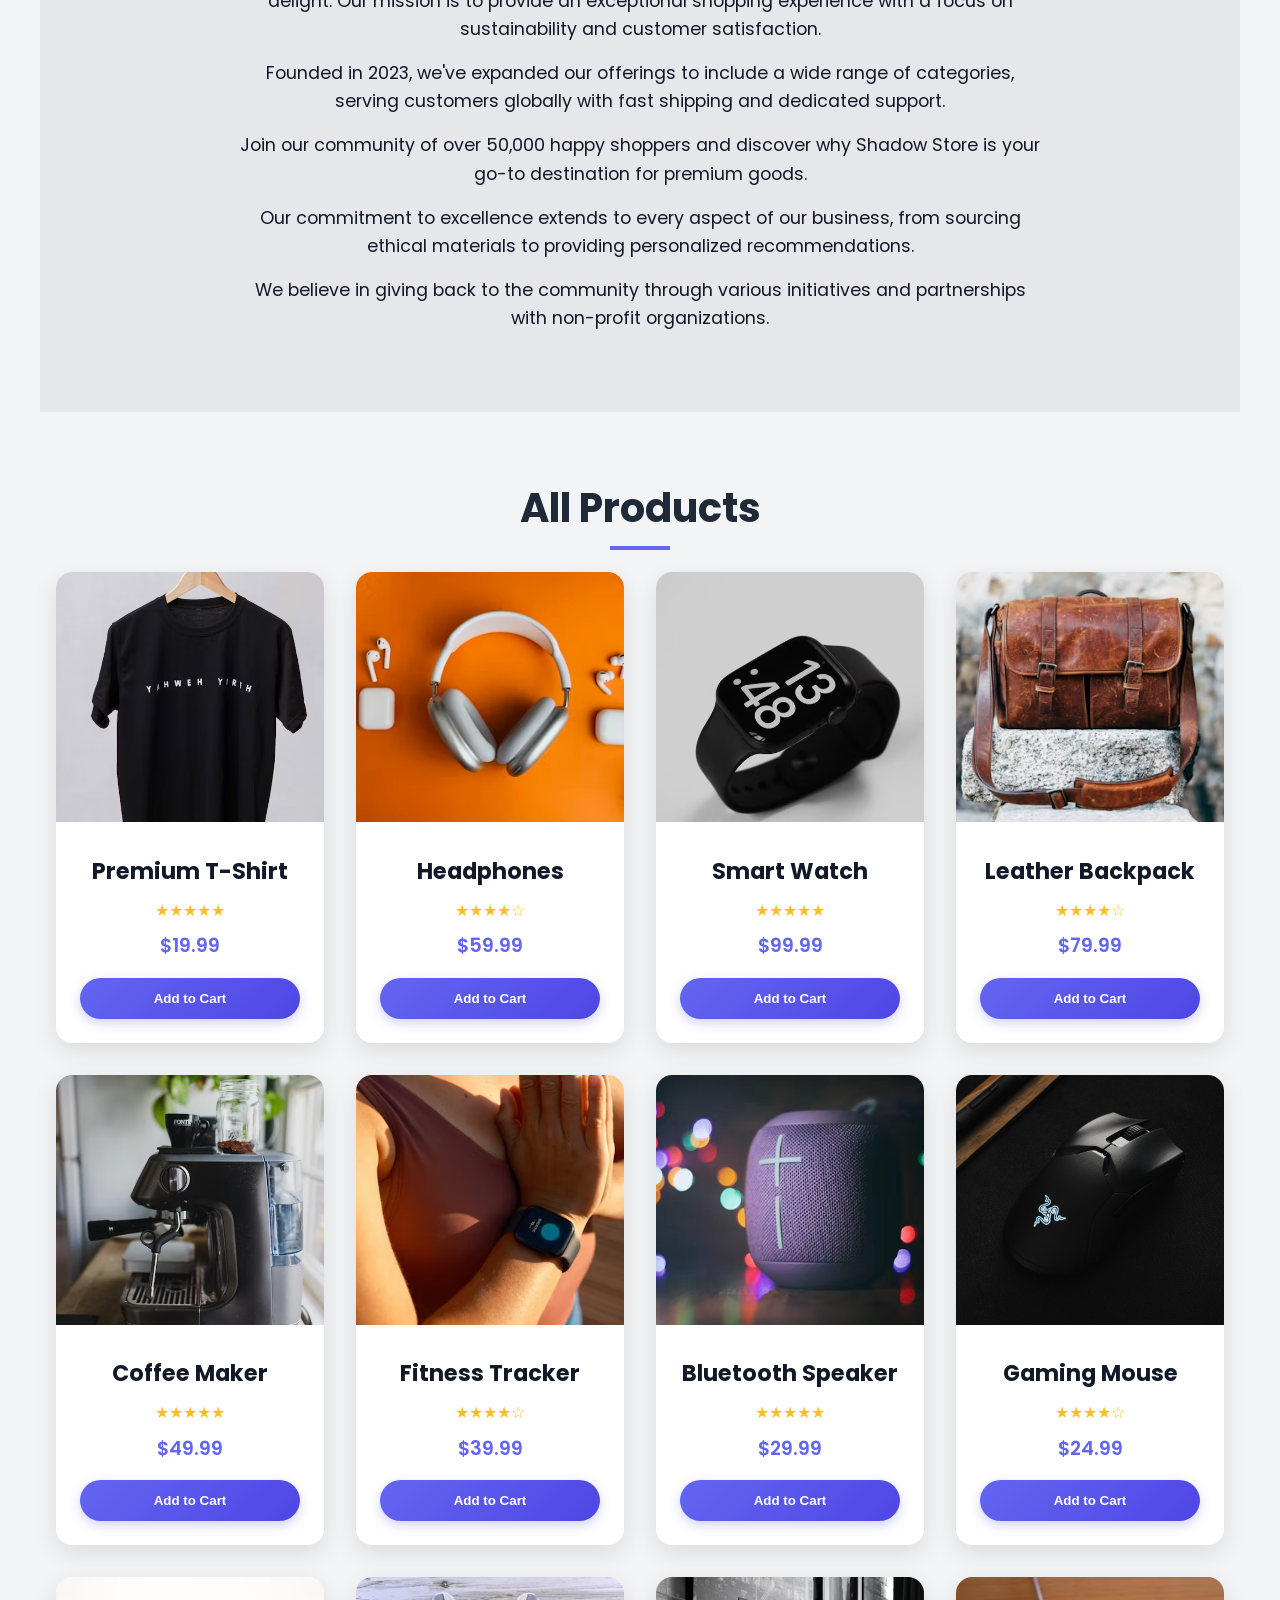
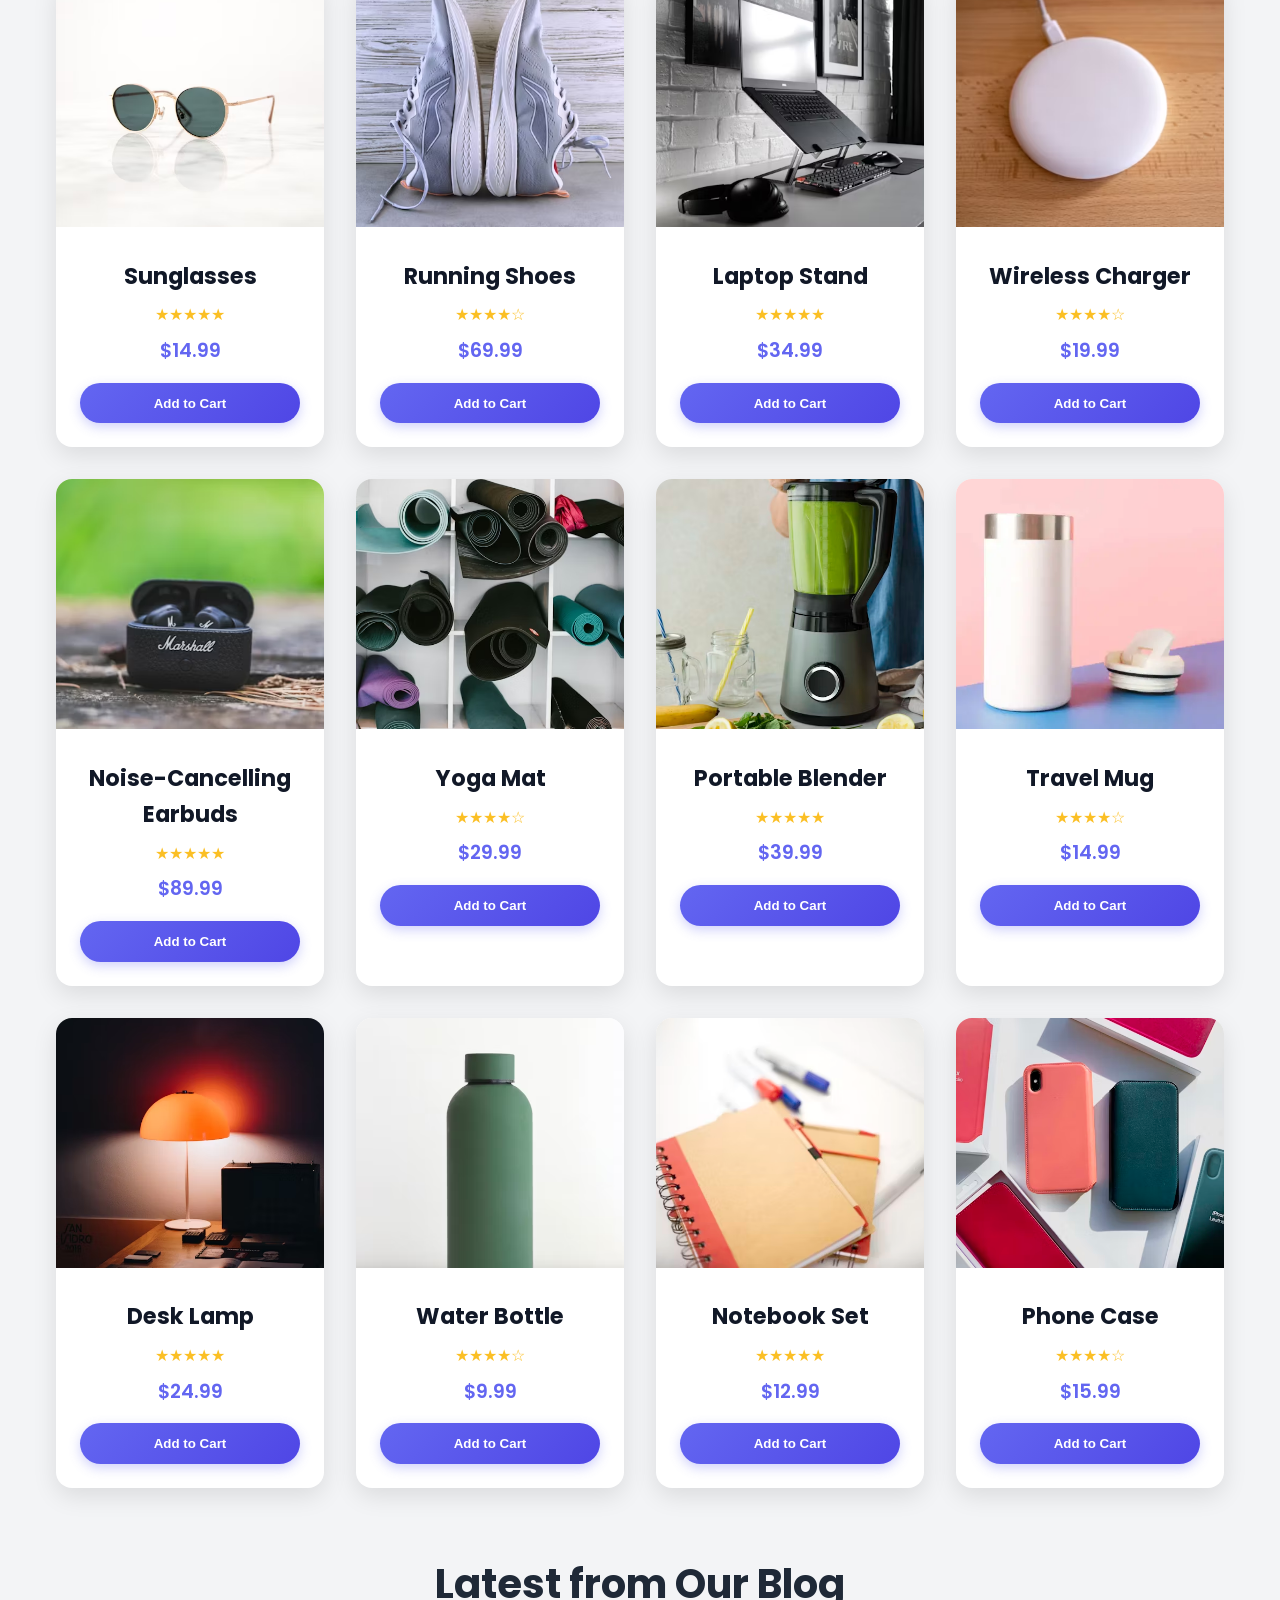
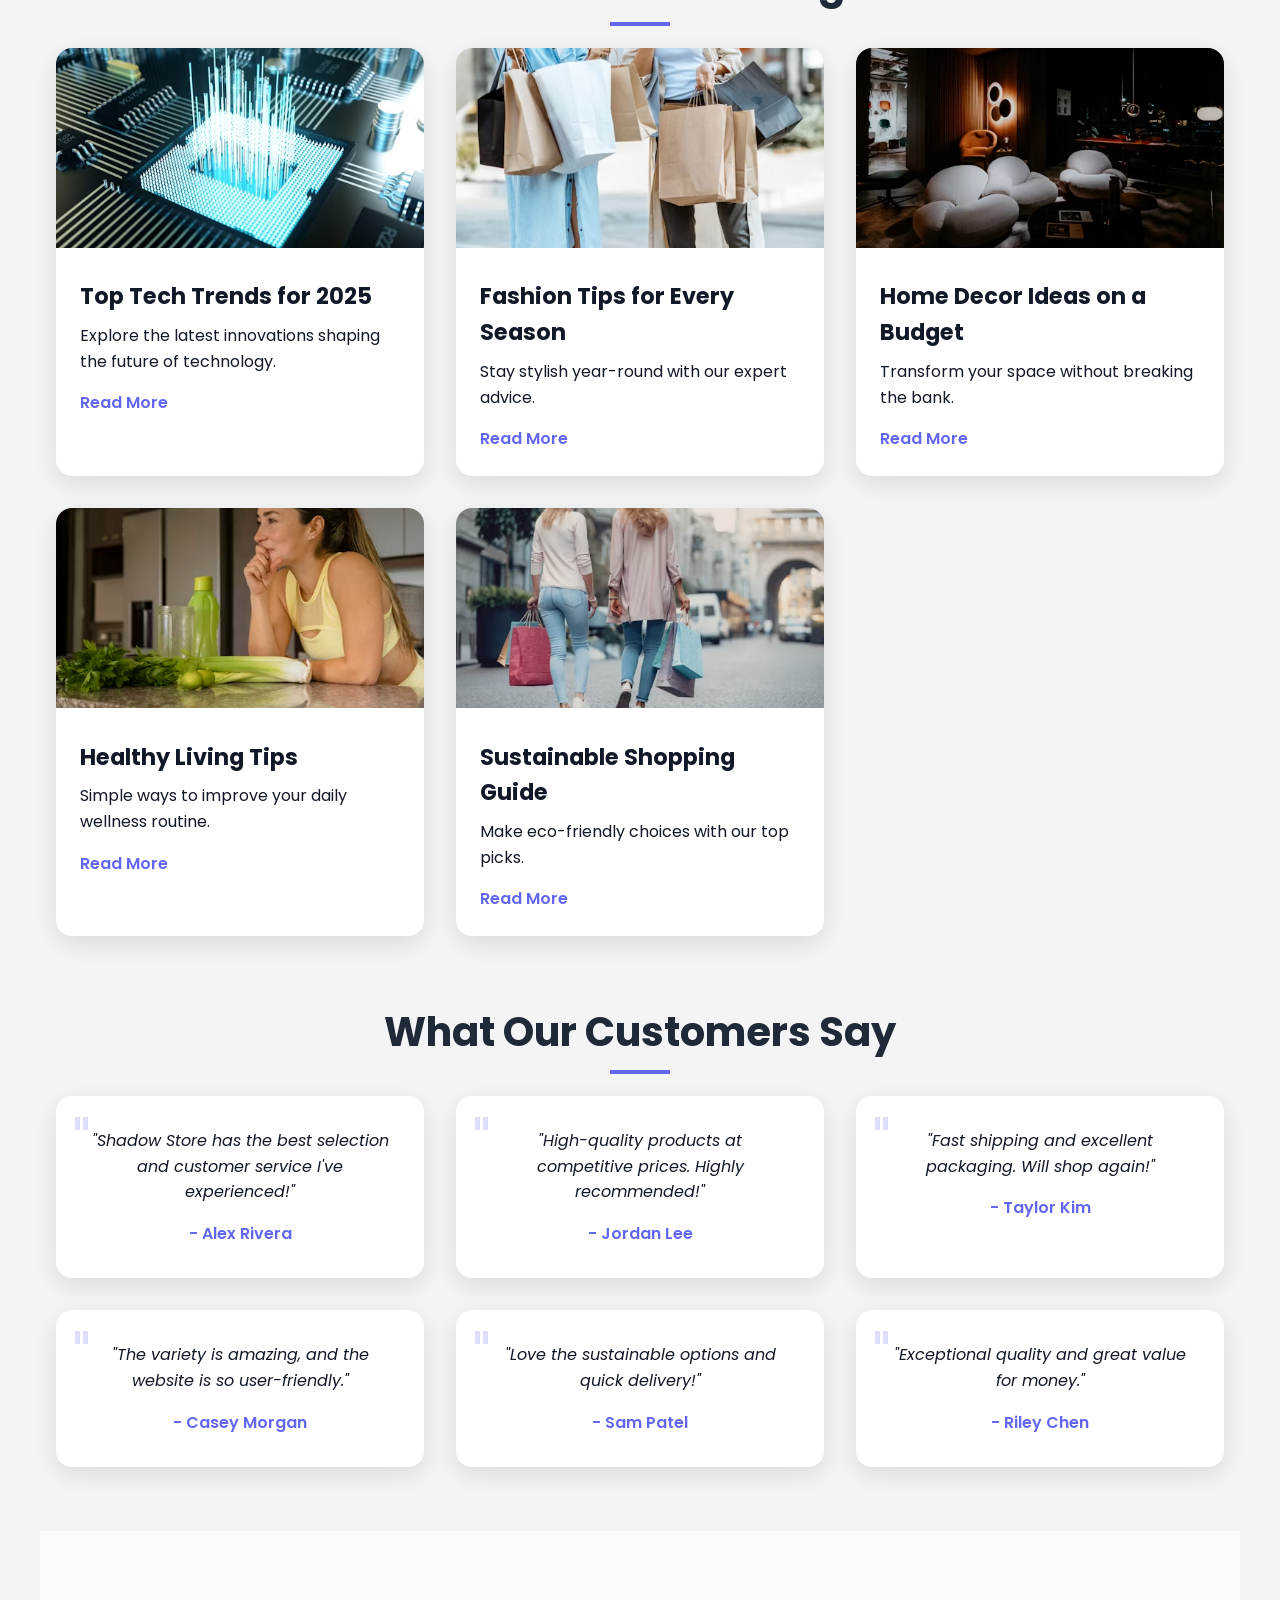
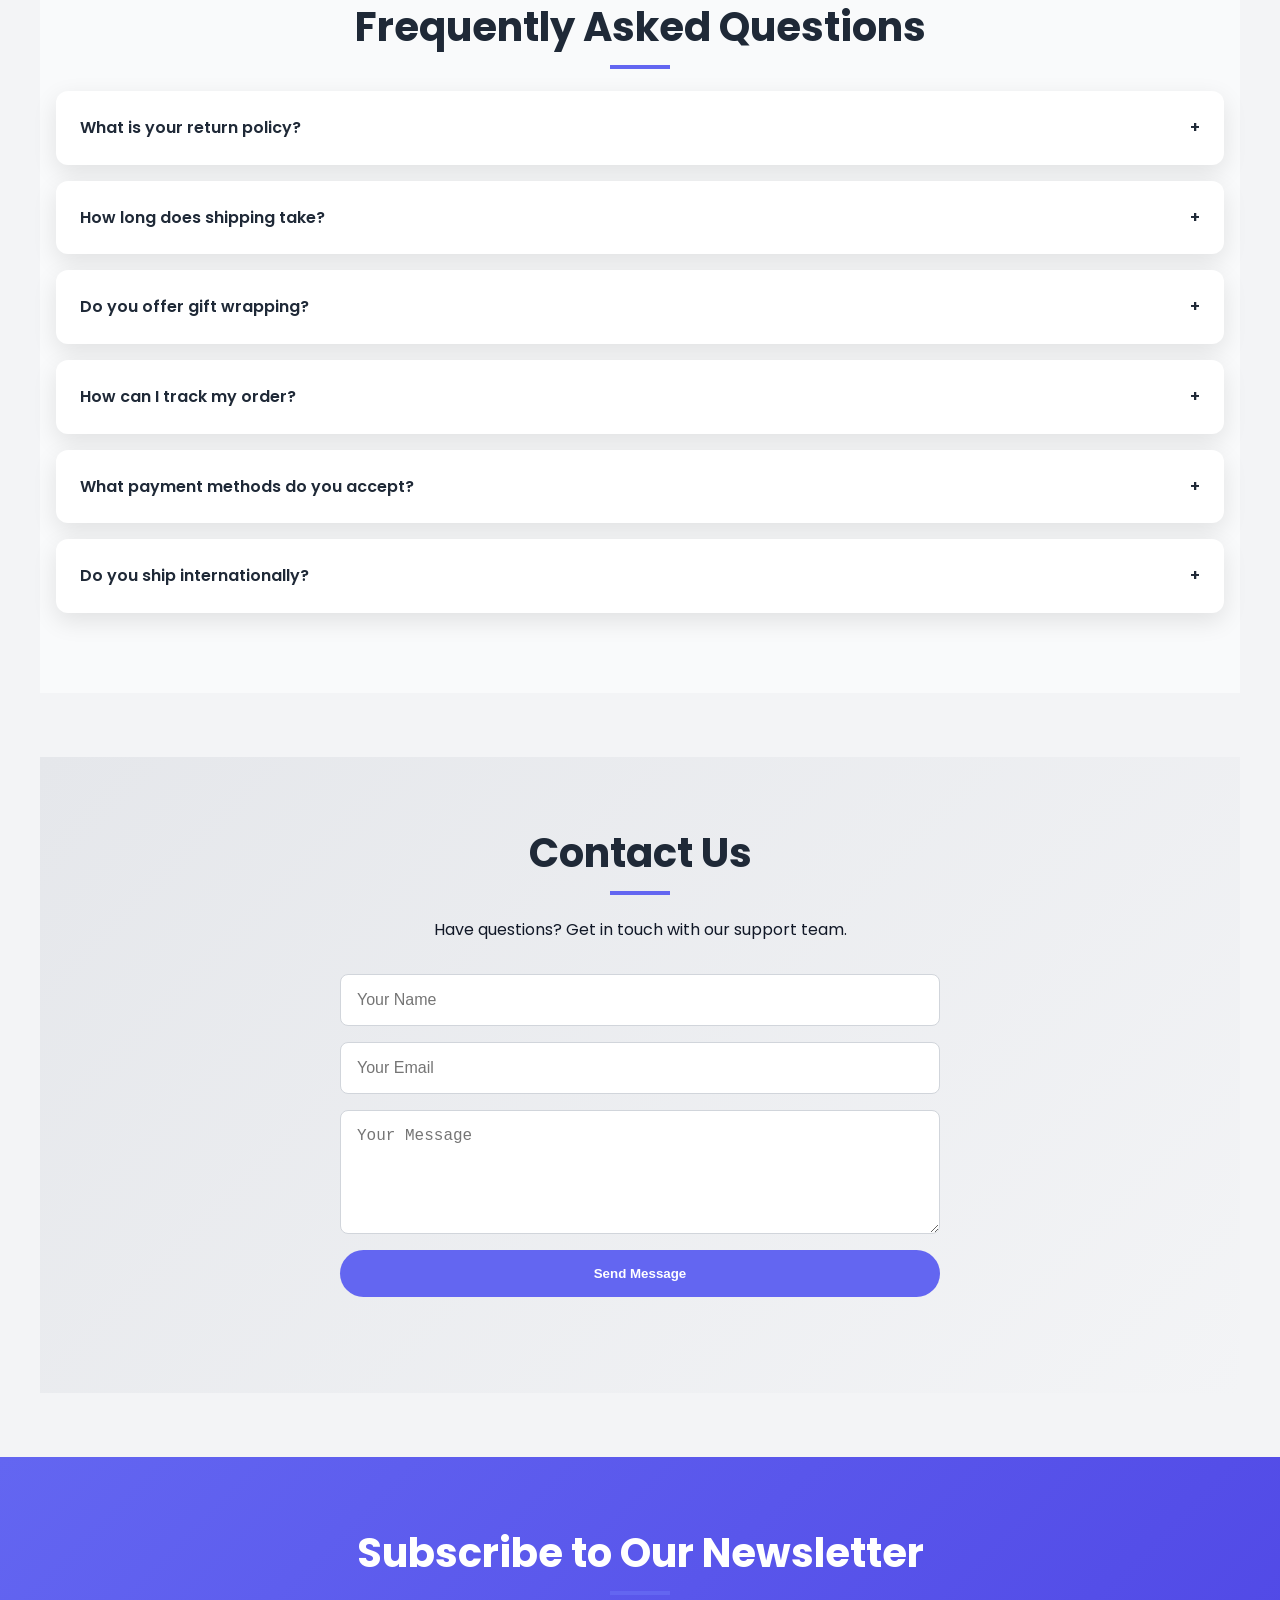
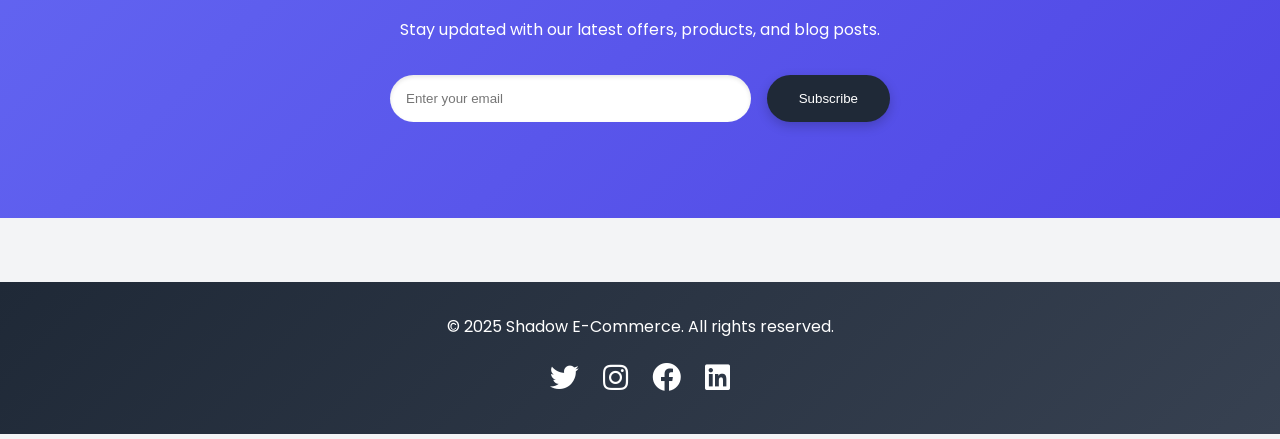
==== commit 7417d51f: "Update index.html" ====
--- a/index.html
+++ b/index.html
@@ -98,7 +98,7 @@
 
     <section class="about section" id="about">
         <h2 class="section-title">About Shadow Store</h2>
-        <p>At Grok Store, we blend innovation with quality to bring you products that inspire and delight. Our mission
+        <p>At Shadow Store, we blend innovation with quality to bring you products that inspire and delight. Our mission
             is to provide an exceptional shopping experience with a focus on sustainability and customer satisfaction.
         </p>
         <p>Founded in 2023, we've expanded our offerings to include a wide range of categories, serving customers
@@ -269,4 +269,5 @@
     <script src="script.js"></script>
 </body>
 
-</html>+
+</html>
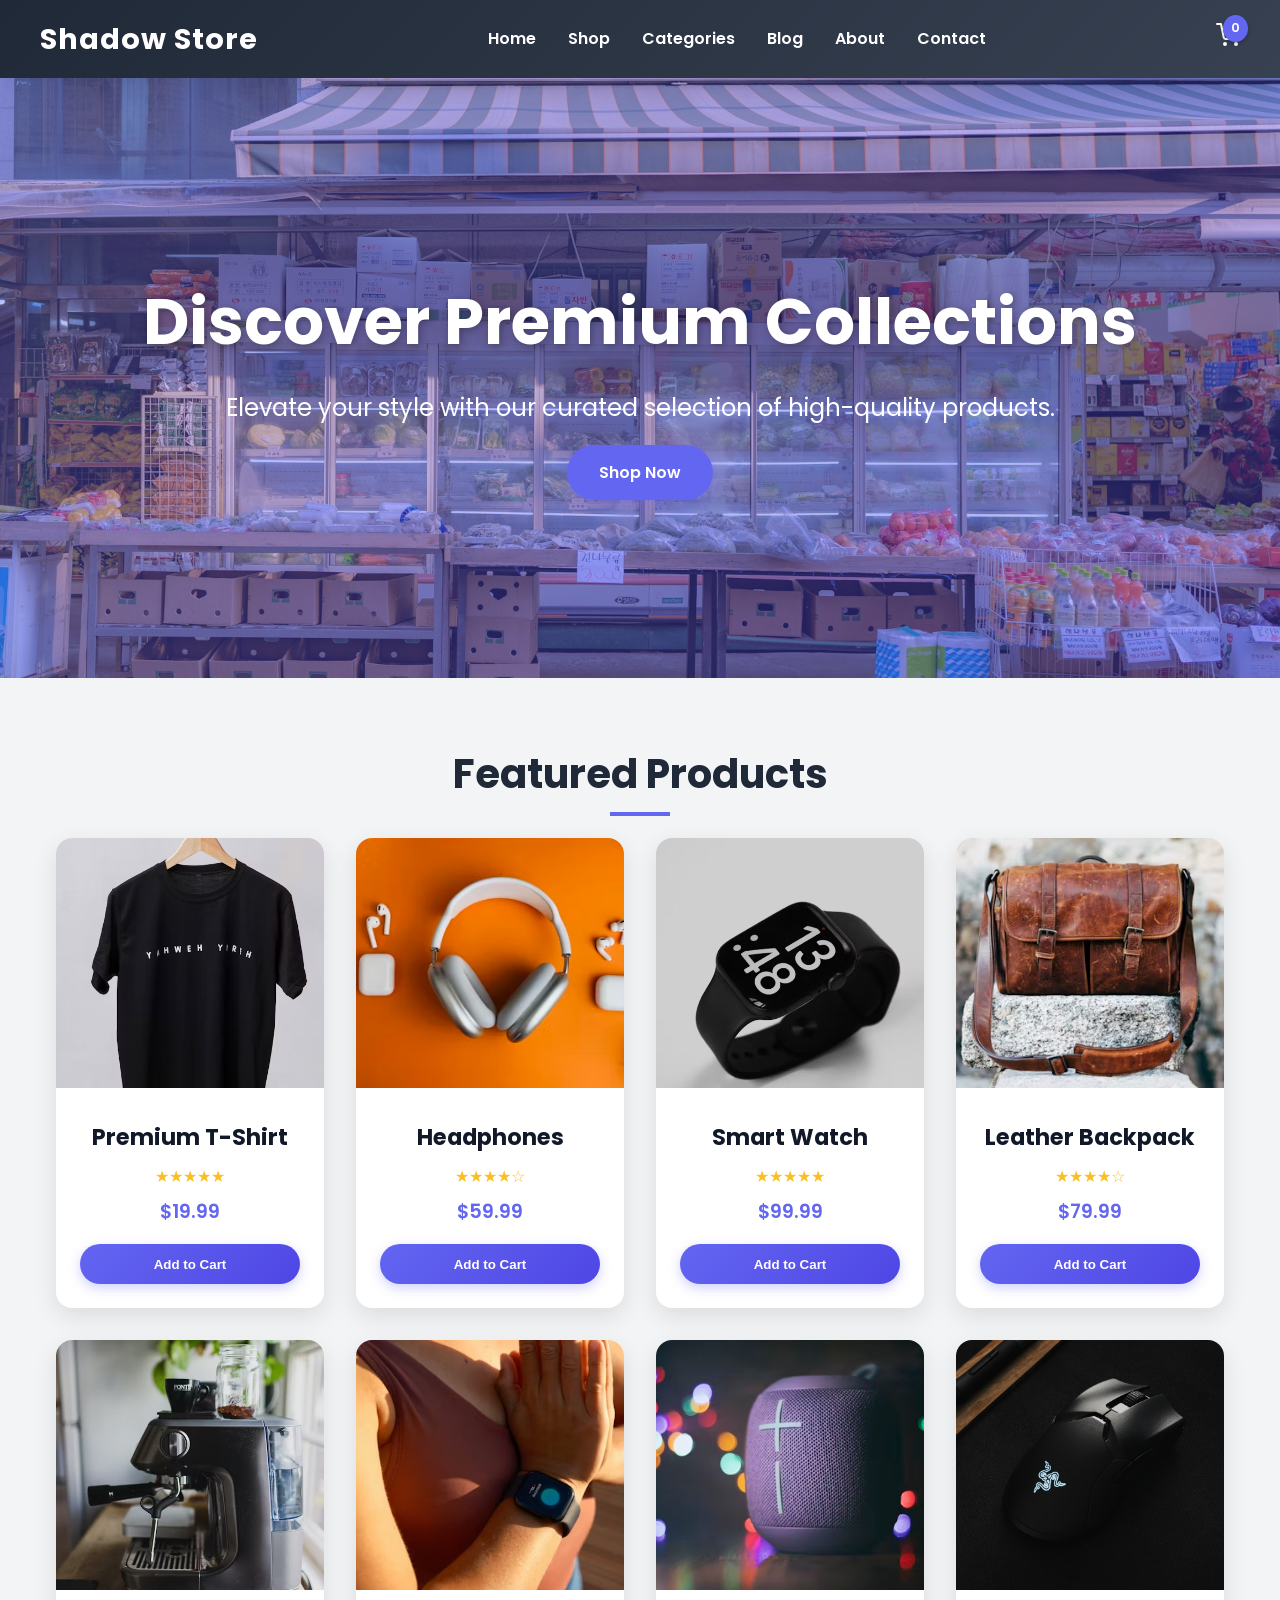
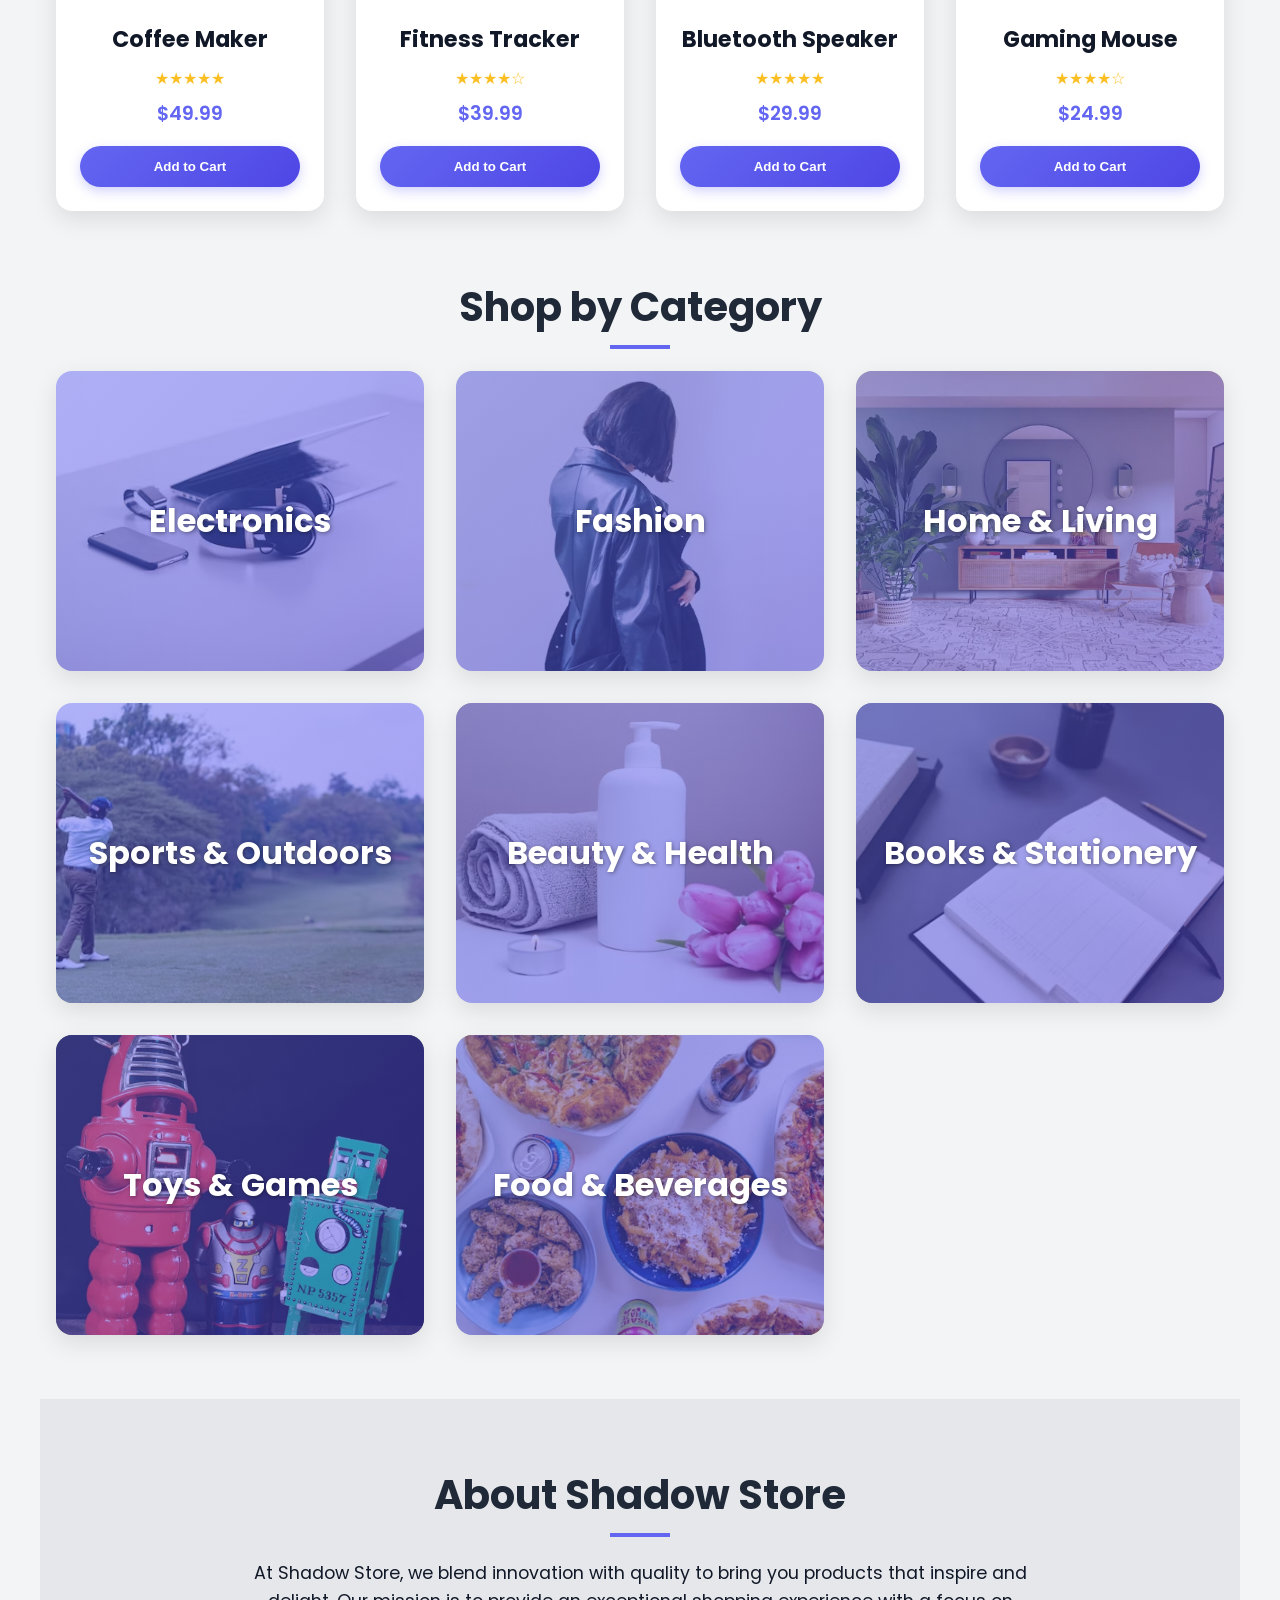
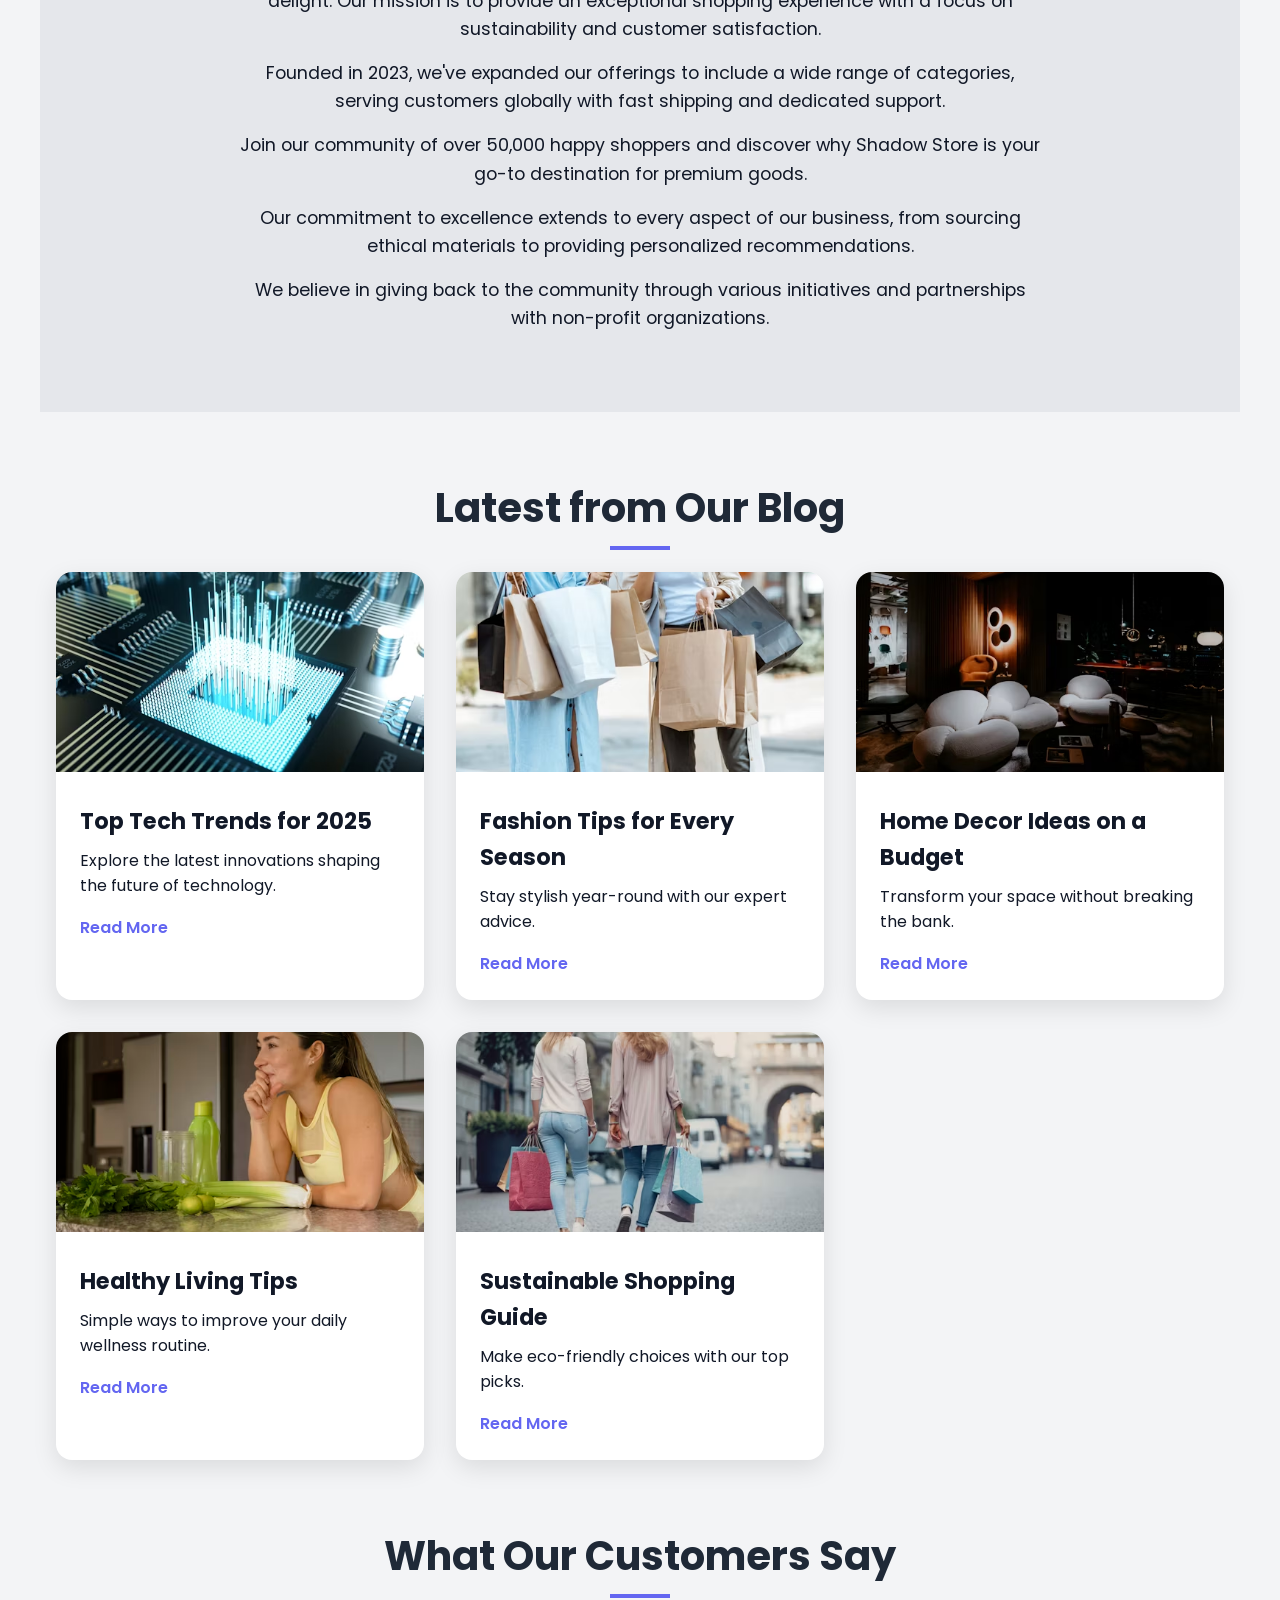
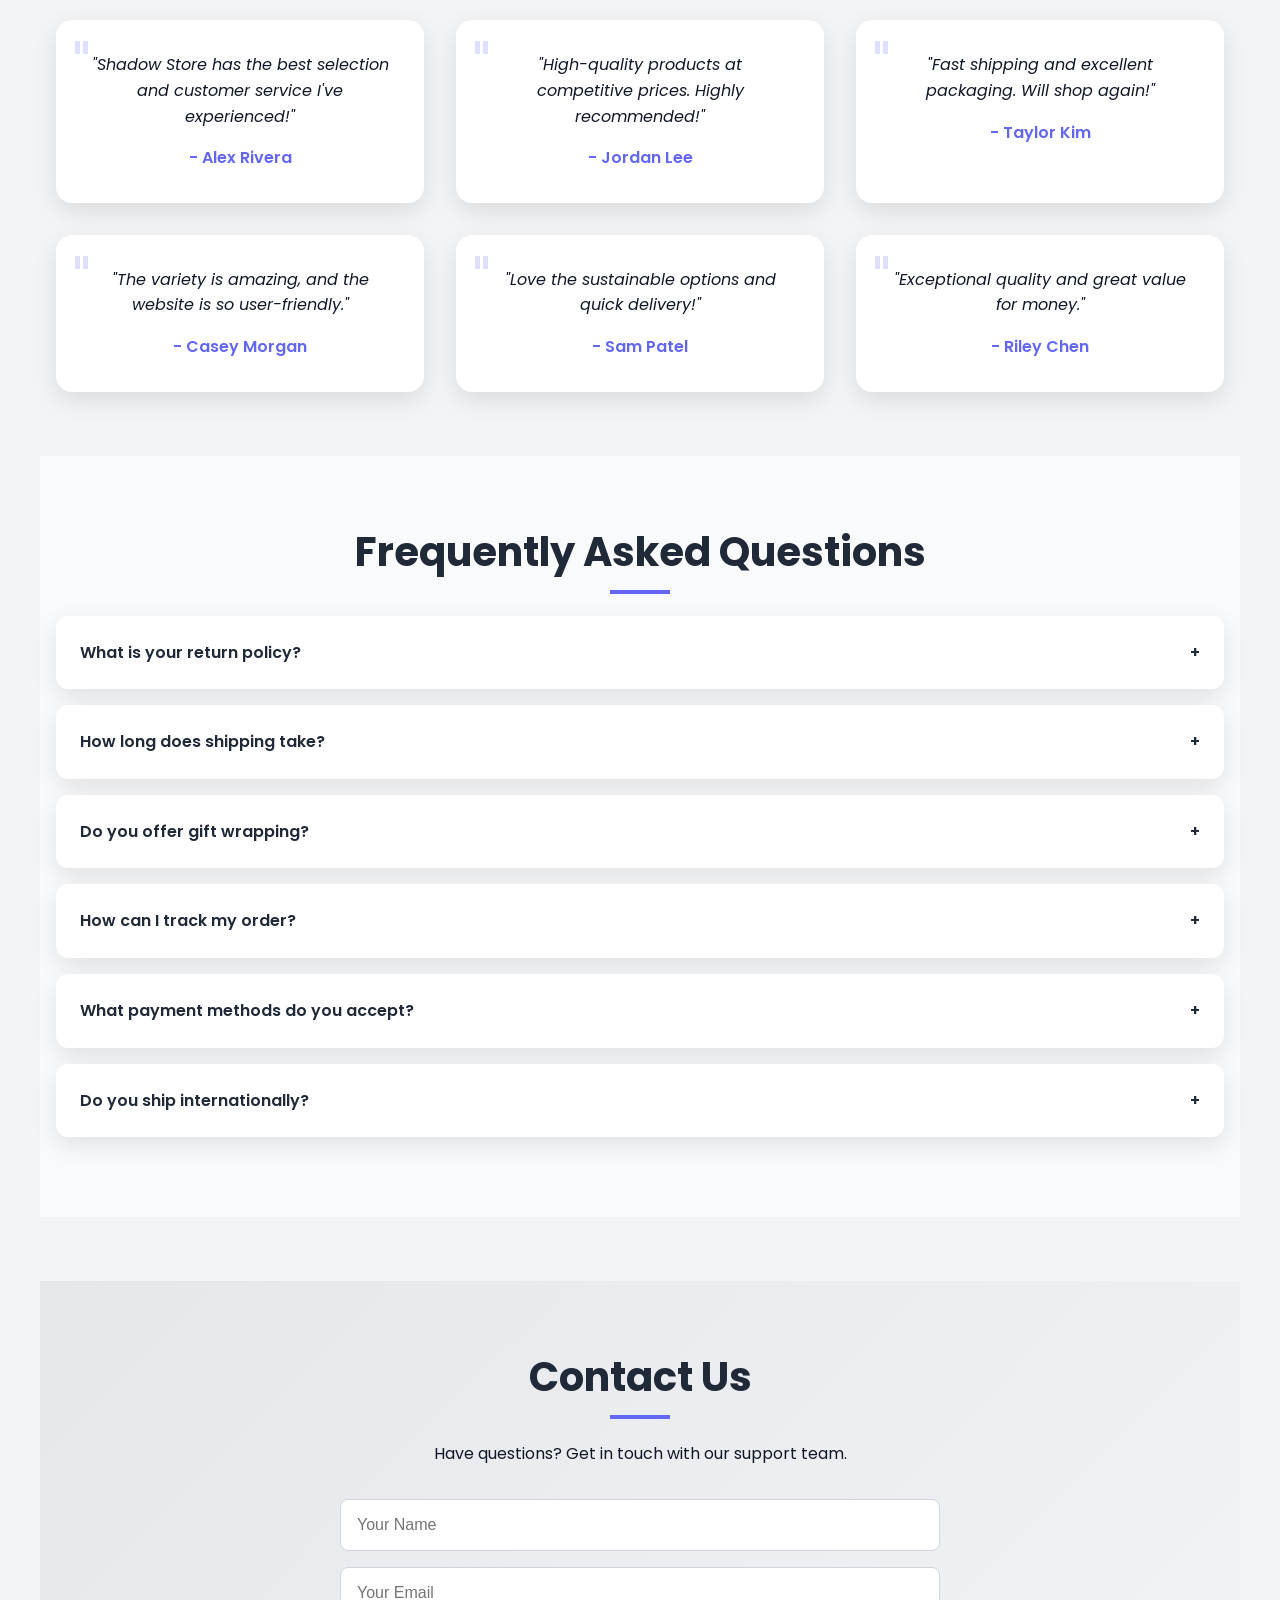
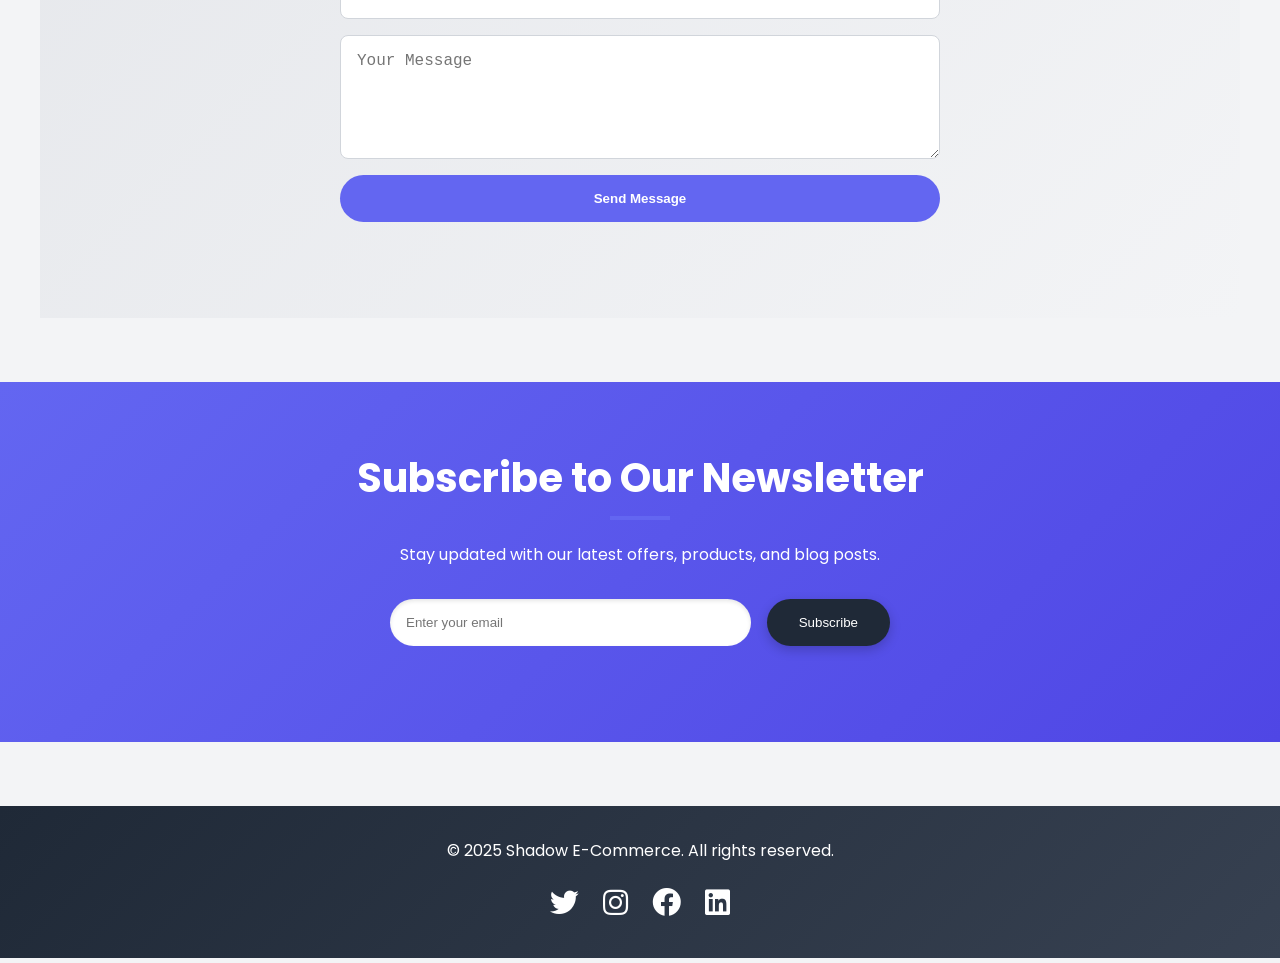
==== commit 486a3542: "Fix HTML formatting and structure" ====
--- a/index.html
+++ b/index.html
@@ -112,13 +112,7 @@
     </section>
 
 
-    <section class="section" id="all-products">
-        <h2 class="section-title">All Products</h2>
-        <div class="products-grid" id="all-products-grid">
-            <!-- All products here -->
-        </div>
-    </section>
-
+   
     <section class="section" id="blog">
         <h2 class="section-title">Latest from Our Blog</h2>
         <div class="blog-teaser">
@@ -271,3 +265,4 @@
 
 
 </html>
+
